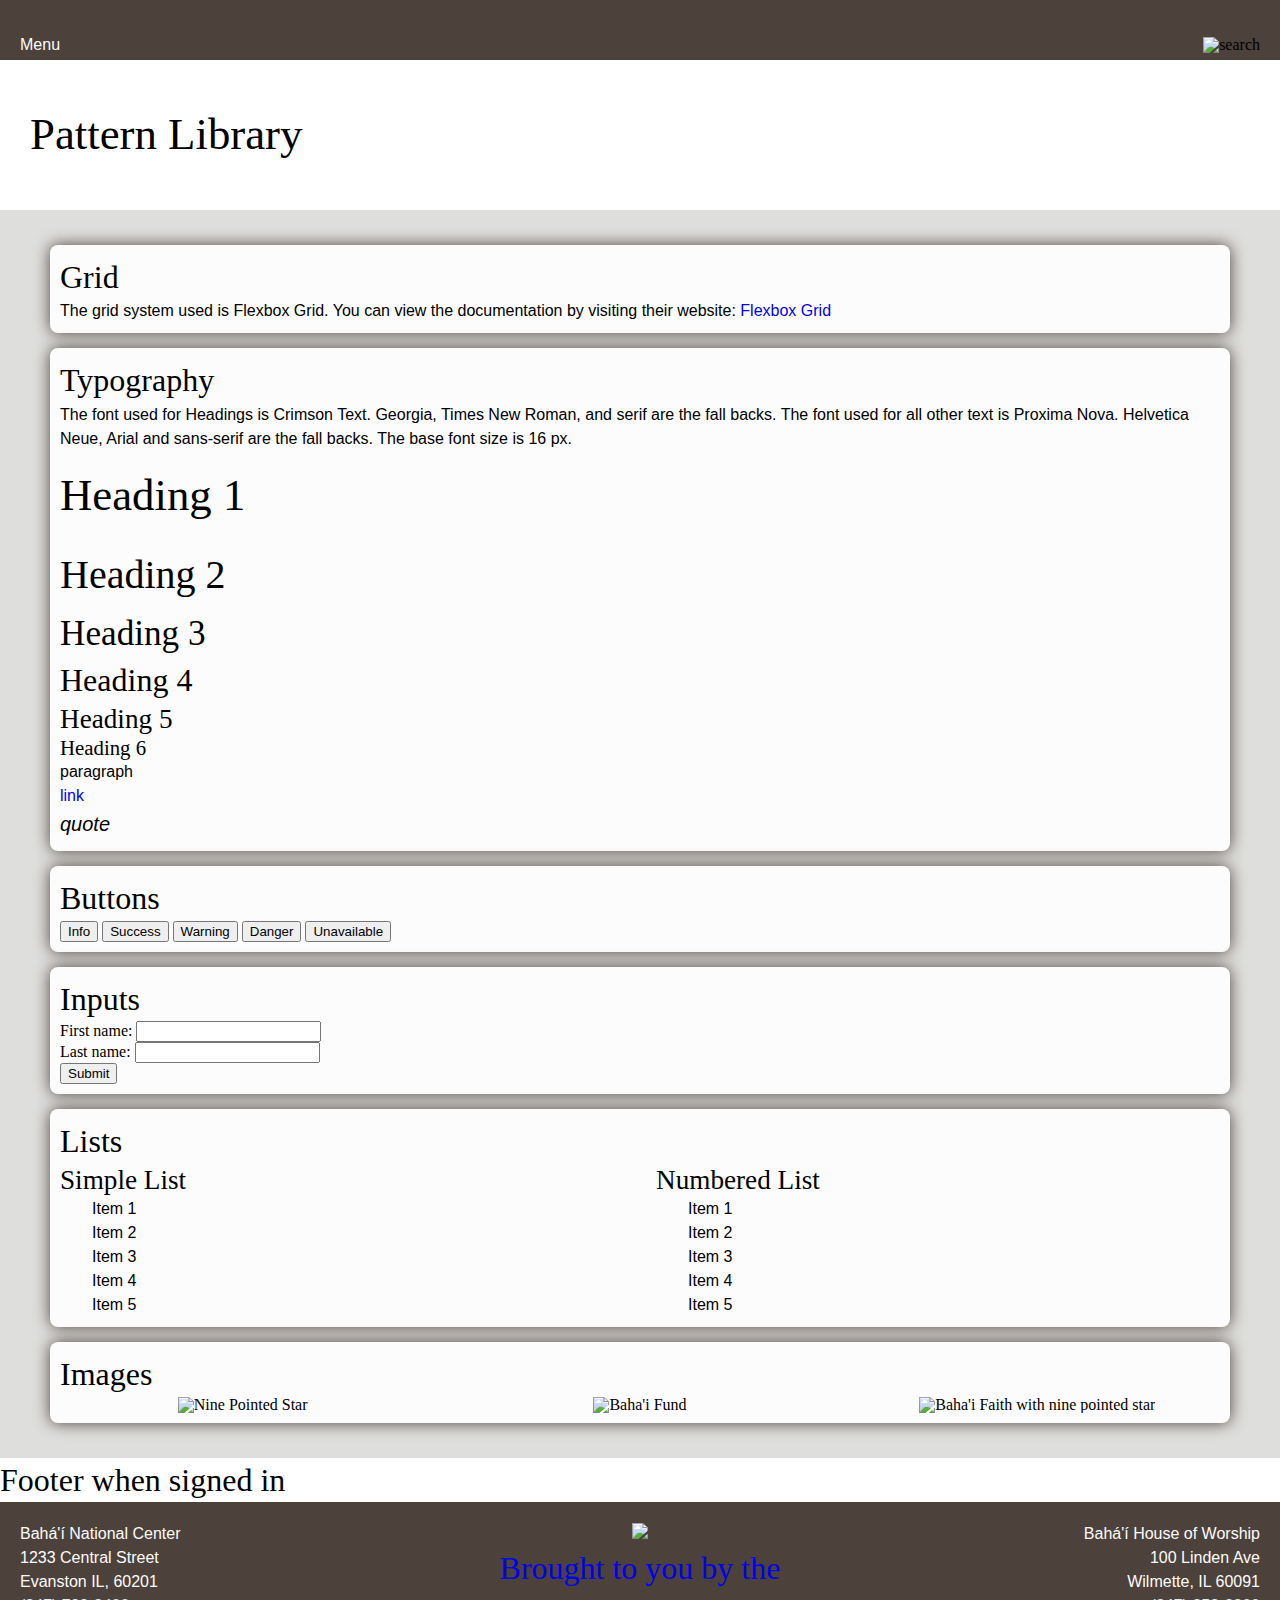
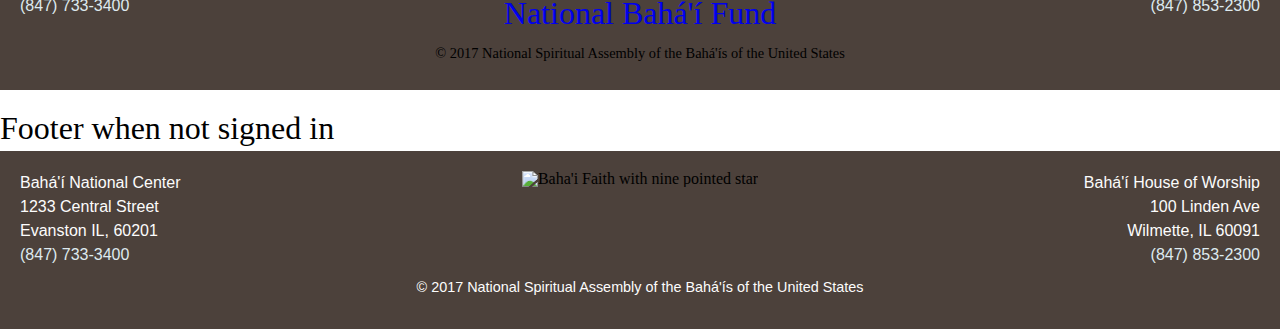
==== index.html @ 79558b29 "navbar image heights" ====
<!doctype html>

<!--[if lt IE 7 ]> <html class="ie ie6 ie-lt10 ie-lt9 ie-lt8 ie-lt7 no-js" lang="en"> <![endif]-->
<!--[if IE 7 ]>	   <html class="ie ie7 ie-lt10 ie-lt9 ie-lt8 no-js" lang="en"> <![endif]-->
<!--[if IE 8 ]>	   <html class="ie ie8 ie-lt10 ie-lt9 no-js" lang="en"> <![endif]-->
<!--[if IE 9 ]>	   <html class="ie ie9 ie-lt10 no-js" lang="en"> <![endif]-->
<!--[if gt IE 9]><!-->
<html class="no-js" lang="en">
<!--<![endif]-->
<!-- the "no-js" class is for Modernizr. -->

<head>

    <meta charset="utf-8">
    <meta http-equiv="X-UA-Compatible" content="IE=edge,chrome=1">
    <meta name "description" content="a library of reusable elements for bahai.us">
    <meta name="viewport" content="width=device-width, initial-scale=1">

    <title>Pattern Library</title>

    <link rel="stylesheet" href="stylesheets/flexboxgrid.css" />
    <link rel="stylesheet" href="stylesheets/main.css" />

    <script src="js/libs/prefixfree.min.js"></script>
    <script src="js/libs/modernizr-2.7.1.dev.js"></script>

</head>

<body>

    <nav class="row navbar middle-xs">
        <div class="col-xs start-xs">
            <span>
                <img class="sm-hide" src="img/menu.png" alt="menu" height=1em>
                <p class="pcontrast">Menu</p>
            </span>
        </div>
        <div class="col-xs center-xs">
            <a href="#"><span class="starlogo"></span></a>
        </div>
        <div class="col-xs end-xs">
            <span>
                <img src="img/search.png" alt="search" height=1em>
                <input class="sm-hide" type="text" name="query" placeholder="Search" />
            </span>
            <span class="register sm-hide"><a class="acontrast" href="#">Login</a> | <a class="acontrast" href="#">Register</a></span>
        </div>
    </nav>

    <header id="top">
        <h1>Pattern Library</h1>
    </header>

    <main>
        <section id="grid">
            <h4>Grid</h4>
            <div class="row">
                <div class="col-sm">
                    <p>The grid system used is Flexbox Grid. You can view the documentation by visiting their website: <a href="http://flexboxgrid.com">Flexbox Grid</a></p>
                </div>
            </div>
        </section>
        <section id="typography">
            <h4>Typography</h4>
            <div class="row">
                <div class="col-sm">
                    <p>The font used for Headings is Crimson Text. Georgia, Times New Roman, and serif are the fall backs. The font used for all other text is Proxima Nova. Helvetica Neue, Arial and sans-serif are the fall backs. The base font size is 16
                        px.
                    </p>
                    <h1>Heading 1</h1>
                    <h2>Heading 2</h2>
                    <h3>Heading 3</h3>
                    <h4>Heading 4</h4>
                    <h5>Heading 5</h5>
                    <h6>Heading 6</h6>

                    <p>paragraph</p>
                    <a href="#">link</a>
                    <p class="quote">quote</p>
                </div>
            </div>
        </section>
        <section id="buttons">
            <h4>Buttons</h4>
            <div class="row">
                <div class="col-sm">
                    <p></p>
                    <button class="ui button info">Info</button>
                    <button class="ui button success">Success</button>
                    <button class="ui button warning">Warning</button>
                    <button class="ui button danger">Danger</button>
                    <button class="ui button unavailable">Unavailable</button>
                </div>
            </div>
        </section>
        <section id="inputs">
            <h4>Inputs</h4>
            <div class="row">
                <div class="col-sm">
                    <p></p>
                    <form>
                        First name: <input class="ui input" type="text" name="fname"><br> Last name: <input class="ui input" type="text" name="lname"><br>
                        <input class="ui intput" type="submit" value="Submit">
                    </form>
                </div>
            </div>
        </section>
        <section id="lists">
            <h4>Lists</h4>
            <div class="row">
                <div class="col-xs">
                    <h5>Simple List</h5>
                    <div>
                        <ul>
                            <li>Item 1</li>
                            <li>Item 2</li>
                            <li>Item 3</li>
                            <li>Item 4</li>
                            <li>Item 5</li>
                        </ul>
                    </div>
                </div>
                <div class="col-xs">
                    <h5>Numbered List</h5>
                    <div>
                        <ol>
                            <li>Item 1</li>
                            <li>Item 2</li>
                            <li>Item 3</li>
                            <li>Item 4</li>
                            <li>Item 5</li>
                        </ol>
                    </div>
                </div>
            </div>
        </section>
        <section id="images">
            <h4>Images</h4>
            <div class="row around-xs">
                <div class="col-xs center-xs">
                    <img src="img/9pointedstar.png" alt="Nine Pointed Star">
                </div>
                <div class="col-xs center-xs">
                    <img src="img/OCSHeartSign.png" alt="Baha'i Fund">
                </div>
                <div class="col-xs center-xs">
                    <img src="img/brand-full.png" alt="Baha'i Faith with nine pointed star">
                </div>
            </div>
        </section>
    </main>

    <h4>Footer when signed in</h4>
    <footer>
        <div class="row">
            <address class="col-xs start-xs">
                <p class="pcontrast">Bahá'í National Center<br/> 1233 Central Street<br/> Evanston IL, 60201<br/></p>
                <a class="acontrast" href="tel:18477333400">(847) 733-3400</a>
            </address>
            <div class="col-xs center-xs footer-center">
                <a href="http://www.bahai.us/fund">
                    <img src="img/OCSHeartSign.png">
                    <h4>Brought to you by the<br>National Bahá'í Fund</h4>
                </a>
            </div>
            <address class="col-xs end-xs">
                <p class="pcontrast">Bahá'í House of Worship<br/> 100 Linden Ave<br/> Wilmette, IL 60091<br/></p>
                <a class="acontrast" href="tel:18478532300">(847) 853-2300</a>
            </address>
        </div>
        <div class="row center-xs middle-xs copyright">
            &copy; 2017 National Spiritual Assembly of the Bahá'ís of the United States
        </div>
    </footer>
    <br/>
    <h4>Footer when not signed in</h4>
    <footer>
        <div class="row">
            <address class="col-xs start-xs">
                <p class="pcontrast">Bahá'í National Center<br/> 1233 Central Street<br/> Evanston IL, 60201<br/></p>
                <a class="acontrast" href="tel:18477333400">(847) 733-3400</a>
            </address>
            <div class="col-xs center-xs footer-center">
                <img src="img/brand-full.png" alt="Baha'i Faith with nine pointed star">
            </div>
            <address class="col-xs end-xs">
                <p class="pcontrast">Bahá'í House of Worship<br/> 100 Linden Ave<br/> Wilmette, IL 60091<br/></p>
                <a class="acontrast" href="tel:18478532300">(847) 853-2300</a>
            </address>
        </div>
        <div class="row center-xs middle-xs">
            <p class="copyright pcontrast">&copy; 2017 National Spiritual Assembly of the Bahá'ís of the United States</p>
        </div>
    </footer>

    <script src="//ajax.googleapis.com/ajax/libs/jquery/1.11.0/jquery.min.js"></script>
    <script>
        window.jQuery || document.write("<script src='js/libs/jquery-1.11.0.min.js'>\x3C/script>")
    </script>

    <script src="js/functions.js"></script>

</body>

</html>
---- stylesheets/flexboxgrid.css ----
.container-fluid {
    margin-right: auto;
    margin-left: auto;
    padding-right: 2rem;
    padding-left: 2rem;
}

.row {
    box-sizing: border-box;
    display: -webkit-flex;
    display: -ms-flexbox;
    display: flex;
    -webkit-flex: 0 1 auto;
    -ms-flex: 0 1 auto;
    flex: 0 1 auto;
    -webkit-flex-direction: row;
    -ms-flex-direction: row;
    flex-direction: row;
    -webkit-flex-wrap: wrap;
    -ms-flex-wrap: wrap;
    flex-wrap: wrap;
}

.row.reverse {
    -webkit-flex-direction: row-reverse;
    -ms-flex-direction: row-reverse;
    flex-direction: row-reverse;
}

.col.reverse {
    -webkit-flex-direction: column-reverse;
    -ms-flex-direction: column-reverse;
    flex-direction: column-reverse;
}

.col-xs,
.col-xs-1,
.col-xs-2,
.col-xs-3,
.col-xs-4,
.col-xs-5,
.col-xs-6,
.col-xs-7,
.col-xs-8,
.col-xs-9,
.col-xs-10,
.col-xs-11,
.col-xs-12 {
    box-sizing: border-box;
    -webkit-flex: 0 0 auto;
    -ms-flex: 0 0 auto;
    flex: 0 0 auto;
    padding-right: 1rem;
    padding-left: 1rem;
}

.col-xs {
    -webkit-flex-grow: 1;
    -ms-flex-positive: 1;
    flex-grow: 1;
    -ms-flex-preferred-size: 0;
    -webkit-flex-basis: 0;
    flex-basis: 0;
    max-width: 100%;
}

.col-xs-1 {
    -ms-flex-preferred-size: 8.333%;
    -webkit-flex-basis: 8.333%;
    flex-basis: 8.333%;
    max-width: 8.333%;
}

.col-xs-2 {
    -ms-flex-preferred-size: 16.667%;
    -webkit-flex-basis: 16.667%;
    flex-basis: 16.667%;
    max-width: 16.667%;
}

.col-xs-3 {
    -ms-flex-preferred-size: 25%;
    -webkit-flex-basis: 25%;
    flex-basis: 25%;
    max-width: 25%;
}

.col-xs-4 {
    -ms-flex-preferred-size: 33.333%;
    -webkit-flex-basis: 33.333%;
    flex-basis: 33.333%;
    max-width: 33.333%;
}

.col-xs-5 {
    -ms-flex-preferred-size: 41.667%;
    -webkit-flex-basis: 41.667%;
    flex-basis: 41.667%;
    max-width: 41.667%;
}

.col-xs-6 {
    -ms-flex-preferred-size: 50%;
    -webkit-flex-basis: 50%;
    flex-basis: 50%;
    max-width: 50%;
}

.col-xs-7 {
    -ms-flex-preferred-size: 58.333%;
    -webkit-flex-basis: 58.333%;
    flex-basis: 58.333%;
    max-width: 58.333%;
}

.col-xs-8 {
    -ms-flex-preferred-size: 66.667%;
    -webkit-flex-basis: 66.667%;
    flex-basis: 66.667%;
    max-width: 66.667%;
}

.col-xs-9 {
    -ms-flex-preferred-size: 75%;
    -webkit-flex-basis: 75%;
    flex-basis: 75%;
    max-width: 75%;
}

.col-xs-10 {
    -ms-flex-preferred-size: 83.333%;
    -webkit-flex-basis: 83.333%;
    flex-basis: 83.333%;
    max-width: 83.333%;
}

.col-xs-11 {
    -ms-flex-preferred-size: 91.667%;
    -webkit-flex-basis: 91.667%;
    flex-basis: 91.667%;
    max-width: 91.667%;
}

.col-xs-12 {
    -ms-flex-preferred-size: 100%;
    -webkit-flex-basis: 100%;
    flex-basis: 100%;
    max-width: 100%;
}

.col-xs-offset-1 {
    margin-left: 8.333%;
}

.col-xs-offset-2 {
    margin-left: 16.667%;
}

.col-xs-offset-3 {
    margin-left: 25%;
}

.col-xs-offset-4 {
    margin-left: 33.333%;
}

.col-xs-offset-5 {
    margin-left: 41.667%;
}

.col-xs-offset-6 {
    margin-left: 50%;
}

.col-xs-offset-7 {
    margin-left: 58.333%;
}

.col-xs-offset-8 {
    margin-left: 66.667%;
}

.col-xs-offset-9 {
    margin-left: 75%;
}

.col-xs-offset-10 {
    margin-left: 83.333%;
}

.col-xs-offset-11 {
    margin-left: 91.667%;
}

.start-xs {
    -webkit-justify-content: flex-start;
    -ms-flex-pack: start;
    justify-content: flex-start;
    text-align: start;
}

.center-xs {
    -webkit-justify-content: center;
    -ms-flex-pack: center;
    justify-content: center;
    text-align: center;
}

.end-xs {
    -webkit-justify-content: flex-end;
    -ms-flex-pack: end;
    justify-content: flex-end;
    text-align: end;
}

.top-xs {
    -webkit-align-items: flex-start;
    -ms-flex-align: start;
    align-items: flex-start;
}

.middle-xs {
    -webkit-align-items: center;
    -ms-flex-align: center;
    align-items: center;
}

.bottom-xs {
    -webkit-align-items: flex-end;
    -ms-flex-align: end;
    align-items: flex-end;
}

.around-xs {
    -webkit-justify-content: space-around;
    -ms-flex-pack: distribute;
    justify-content: space-around;
}

.between-xs {
    -webkit-justify-content: space-between;
    -ms-flex-pack: justify;
    justify-content: space-between;
}

.first-xs {
    -webkit-order: -1;
    -ms-flex-order: -1;
    order: -1;
}

.last-xs {
    -webkit-order: 1;
    -ms-flex-order: 1;
    order: 1;
}

@media only screen and (min-width: 48em) {
    .row {
        margin-right: -1rem;
        margin-left: -1rem;
    }
    .container {
        width: 46rem;
    }
    .sm-hide {
        display: none
    }
    .col-sm,
    .col-sm-1,
    .col-sm-2,
    .col-sm-3,
    .col-sm-4,
    .col-sm-5,
    .col-sm-6,
    .col-sm-7,
    .col-sm-8,
    .col-sm-9,
    .col-sm-10,
    .col-sm-11,
    .col-sm-12 {
        box-sizing: border-box;
        -webkit-flex: 0 0 auto;
        -ms-flex: 0 0 auto;
        flex: 0 0 auto;
        padding-right: 1rem;
        padding-left: 1rem;
    }
    .col-sm {
        -webkit-flex-grow: 1;
        -ms-flex-positive: 1;
        flex-grow: 1;
        -ms-flex-preferred-size: 0;
        -webkit-flex-basis: 0;
        flex-basis: 0;
        max-width: 100%;
    }
    .col-sm-1 {
        -ms-flex-preferred-size: 8.333%;
        -webkit-flex-basis: 8.333%;
        flex-basis: 8.333%;
        max-width: 8.333%;
    }
    .col-sm-2 {
        -ms-flex-preferred-size: 16.667%;
        -webkit-flex-basis: 16.667%;
        flex-basis: 16.667%;
        max-width: 16.667%;
    }
    .col-sm-3 {
        -ms-flex-preferred-size: 25%;
        -webkit-flex-basis: 25%;
        flex-basis: 25%;
        max-width: 25%;
    }
    .col-sm-4 {
        -ms-flex-preferred-size: 33.333%;
        -webkit-flex-basis: 33.333%;
        flex-basis: 33.333%;
        max-width: 33.333%;
    }
    .col-sm-5 {
        -ms-flex-preferred-size: 41.667%;
        -webkit-flex-basis: 41.667%;
        flex-basis: 41.667%;
        max-width: 41.667%;
    }
    .col-sm-6 {
        -ms-flex-preferred-size: 50%;
        -webkit-flex-basis: 50%;
        flex-basis: 50%;
        max-width: 50%;
    }
    .col-sm-7 {
        -ms-flex-preferred-size: 58.333%;
        -webkit-flex-basis: 58.333%;
        flex-basis: 58.333%;
        max-width: 58.333%;
    }
    .col-sm-8 {
        -ms-flex-preferred-size: 66.667%;
        -webkit-flex-basis: 66.667%;
        flex-basis: 66.667%;
        max-width: 66.667%;
    }
    .col-sm-9 {
        -ms-flex-preferred-size: 75%;
        -webkit-flex-basis: 75%;
        flex-basis: 75%;
        max-width: 75%;
    }
    .col-sm-10 {
        -ms-flex-preferred-size: 83.333%;
        -webkit-flex-basis: 83.333%;
        flex-basis: 83.333%;
        max-width: 83.333%;
    }
    .col-sm-11 {
        -ms-flex-preferred-size: 91.667%;
        -webkit-flex-basis: 91.667%;
        flex-basis: 91.667%;
        max-width: 91.667%;
    }
    .col-sm-12 {
        -ms-flex-preferred-size: 100%;
        -webkit-flex-basis: 100%;
        flex-basis: 100%;
        max-width: 100%;
    }
    .col-sm-offset-1 {
        margin-left: 8.333%;
    }
    .col-sm-offset-2 {
        margin-left: 16.667%;
    }
    .col-sm-offset-3 {
        margin-left: 25%;
    }
    .col-sm-offset-4 {
        margin-left: 33.333%;
    }
    .col-sm-offset-5 {
        margin-left: 41.667%;
    }
    .col-sm-offset-6 {
        margin-left: 50%;
    }
    .col-sm-offset-7 {
        margin-left: 58.333%;
    }
    .col-sm-offset-8 {
        margin-left: 66.667%;
    }
    .col-sm-offset-9 {
        margin-left: 75%;
    }
    .col-sm-offset-10 {
        margin-left: 83.333%;
    }
    .col-sm-offset-11 {
        margin-left: 91.667%;
    }
    .start-sm {
        -webkit-justify-content: flex-start;
        -ms-flex-pack: start;
        justify-content: flex-start;
        text-align: start;
    }
    .center-sm {
        -webkit-justify-content: center;
        -ms-flex-pack: center;
        justify-content: center;
        text-align: center;
    }
    .end-sm {
        -webkit-justify-content: flex-end;
        -ms-flex-pack: end;
        justify-content: flex-end;
        text-align: end;
    }
    .top-sm {
        -webkit-align-items: flex-start;
        -ms-flex-align: start;
        align-items: flex-start;
    }
    .middle-sm {
        -webkit-align-items: center;
        -ms-flex-align: center;
        align-items: center;
    }
    .bottom-sm {
        -webkit-align-items: flex-end;
        -ms-flex-align: end;
        align-items: flex-end;
    }
    .around-sm {
        -webkit-justify-content: space-around;
        -ms-flex-pack: distribute;
        justify-content: space-around;
    }
    .between-sm {
        -webkit-justify-content: space-between;
        -ms-flex-pack: justify;
        justify-content: space-between;
    }
    .first-sm {
        -webkit-order: -1;
        -ms-flex-order: -1;
        order: -1;
    }
    .last-sm {
        -webkit-order: 1;
        -ms-flex-order: 1;
        order: 1;
    }
}

@media only screen and (min-width: 62em) {
    .row {
        margin-right: -1rem;
        margin-left: -1rem;
    }
    .container {
        width: 61rem;
    }
    .col-md,
    .col-md-1,
    .col-md-2,
    .col-md-3,
    .col-md-4,
    .col-md-5,
    .col-md-6,
    .col-md-7,
    .col-md-8,
    .col-md-9,
    .col-md-10,
    .col-md-11,
    .col-md-12 {
        box-sizing: border-box;
        -webkit-flex: 0 0 auto;
        -ms-flex: 0 0 auto;
        flex: 0 0 auto;
        padding-right: 1rem;
        padding-left: 1rem;
    }
    .col-md {
        -webkit-flex-grow: 1;
        -ms-flex-positive: 1;
        flex-grow: 1;
        -ms-flex-preferred-size: 0;
        -webkit-flex-basis: 0;
        flex-basis: 0;
        max-width: 100%;
    }
    .col-md-1 {
        -ms-flex-preferred-size: 8.333%;
        -webkit-flex-basis: 8.333%;
        flex-basis: 8.333%;
        max-width: 8.333%;
    }
    .col-md-2 {
        -ms-flex-preferred-size: 16.667%;
        -webkit-flex-basis: 16.667%;
        flex-basis: 16.667%;
        max-width: 16.667%;
    }
    .col-md-3 {
        -ms-flex-preferred-size: 25%;
        -webkit-flex-basis: 25%;
        flex-basis: 25%;
        max-width: 25%;
    }
    .col-md-4 {
        -ms-flex-preferred-size: 33.333%;
        -webkit-flex-basis: 33.333%;
        flex-basis: 33.333%;
        max-width: 33.333%;
    }
    .col-md-5 {
        -ms-flex-preferred-size: 41.667%;
        -webkit-flex-basis: 41.667%;
        flex-basis: 41.667%;
        max-width: 41.667%;
    }
    .col-md-6 {
        -ms-flex-preferred-size: 50%;
        -webkit-flex-basis: 50%;
        flex-basis: 50%;
        max-width: 50%;
    }
    .col-md-7 {
        -ms-flex-preferred-size: 58.333%;
        -webkit-flex-basis: 58.333%;
        flex-basis: 58.333%;
        max-width: 58.333%;
    }
    .col-md-8 {
        -ms-flex-preferred-size: 66.667%;
        -webkit-flex-basis: 66.667%;
        flex-basis: 66.667%;
        max-width: 66.667%;
    }
    .col-md-9 {
        -ms-flex-preferred-size: 75%;
        -webkit-flex-basis: 75%;
        flex-basis: 75%;
        max-width: 75%;
    }
    .col-md-10 {
        -ms-flex-preferred-size: 83.333%;
        -webkit-flex-basis: 83.333%;
        flex-basis: 83.333%;
        max-width: 83.333%;
    }
    .col-md-11 {
        -ms-flex-preferred-size: 91.667%;
        -webkit-flex-basis: 91.667%;
        flex-basis: 91.667%;
        max-width: 91.667%;
    }
    .col-md-12 {
        -ms-flex-preferred-size: 100%;
        -webkit-flex-basis: 100%;
        flex-basis: 100%;
        max-width: 100%;
    }
    .col-md-offset-1 {
        margin-left: 8.333%;
    }
    .col-md-offset-2 {
        margin-left: 16.667%;
    }
    .col-md-offset-3 {
        margin-left: 25%;
    }
    .col-md-offset-4 {
        margin-left: 33.333%;
    }
    .col-md-offset-5 {
        margin-left: 41.667%;
    }
    .col-md-offset-6 {
        margin-left: 50%;
    }
    .col-md-offset-7 {
        margin-left: 58.333%;
    }
    .col-md-offset-8 {
        margin-left: 66.667%;
    }
    .col-md-offset-9 {
        margin-left: 75%;
    }
    .col-md-offset-10 {
        margin-left: 83.333%;
    }
    .col-md-offset-11 {
        margin-left: 91.667%;
    }
    .start-md {
        -webkit-justify-content: flex-start;
        -ms-flex-pack: start;
        justify-content: flex-start;
        text-align: start;
    }
    .center-md {
        -webkit-justify-content: center;
        -ms-flex-pack: center;
        justify-content: center;
        text-align: center;
    }
    .end-md {
        -webkit-justify-content: flex-end;
        -ms-flex-pack: end;
        justify-content: flex-end;
        text-align: end;
    }
    .top-md {
        -webkit-align-items: flex-start;
        -ms-flex-align: start;
        align-items: flex-start;
    }
    .middle-md {
        -webkit-align-items: center;
        -ms-flex-align: center;
        align-items: center;
    }
    .bottom-md {
        -webkit-align-items: flex-end;
        -ms-flex-align: end;
        align-items: flex-end;
    }
    .around-md {
        -webkit-justify-content: space-around;
        -ms-flex-pack: distribute;
        justify-content: space-around;
    }
    .between-md {
        -webkit-justify-content: space-between;
        -ms-flex-pack: justify;
        justify-content: space-between;
    }
    .first-md {
        -webkit-order: -1;
        -ms-flex-order: -1;
        order: -1;
    }
    .last-md {
        -webkit-order: 1;
        -ms-flex-order: 1;
        order: 1;
    }
}

@media only screen and (min-width: 75em) {
    .row {
        margin-right: -1rem;
        margin-left: -1rem;
    }
    .container {
        width: 71rem;
    }
    .col-lg,
    .col-lg-1,
    .col-lg-2,
    .col-lg-3,
    .col-lg-4,
    .col-lg-5,
    .col-lg-6,
    .col-lg-7,
    .col-lg-8,
    .col-lg-9,
    .col-lg-10,
    .col-lg-11,
    .col-lg-12 {
        box-sizing: border-box;
        -webkit-flex: 0 0 auto;
        -ms-flex: 0 0 auto;
        flex: 0 0 auto;
        padding-right: 1rem;
        padding-left: 1rem;
    }
    .col-lg {
        -webkit-flex-grow: 1;
        -ms-flex-positive: 1;
        flex-grow: 1;
        -ms-flex-preferred-size: 0;
        -webkit-flex-basis: 0;
        flex-basis: 0;
        max-width: 100%;
    }
    .col-lg-1 {
        -ms-flex-preferred-size: 8.333%;
        -webkit-flex-basis: 8.333%;
        flex-basis: 8.333%;
        max-width: 8.333%;
    }
    .col-lg-2 {
        -ms-flex-preferred-size: 16.667%;
        -webkit-flex-basis: 16.667%;
        flex-basis: 16.667%;
        max-width: 16.667%;
    }
    .col-lg-3 {
        -ms-flex-preferred-size: 25%;
        -webkit-flex-basis: 25%;
        flex-basis: 25%;
        max-width: 25%;
    }
    .col-lg-4 {
        -ms-flex-preferred-size: 33.333%;
        -webkit-flex-basis: 33.333%;
        flex-basis: 33.333%;
        max-width: 33.333%;
    }
    .col-lg-5 {
        -ms-flex-preferred-size: 41.667%;
        -webkit-flex-basis: 41.667%;
        flex-basis: 41.667%;
        max-width: 41.667%;
    }
    .col-lg-6 {
        -ms-flex-preferred-size: 50%;
        -webkit-flex-basis: 50%;
        flex-basis: 50%;
        max-width: 50%;
    }
    .col-lg-7 {
        -ms-flex-preferred-size: 58.333%;
        -webkit-flex-basis: 58.333%;
        flex-basis: 58.333%;
        max-width: 58.333%;
    }
    .col-lg-8 {
        -ms-flex-preferred-size: 66.667%;
        -webkit-flex-basis: 66.667%;
        flex-basis: 66.667%;
        max-width: 66.667%;
    }
    .col-lg-9 {
        -ms-flex-preferred-size: 75%;
        -webkit-flex-basis: 75%;
        flex-basis: 75%;
        max-width: 75%;
    }
    .col-lg-10 {
        -ms-flex-preferred-size: 83.333%;
        -webkit-flex-basis: 83.333%;
        flex-basis: 83.333%;
        max-width: 83.333%;
    }
    .col-lg-11 {
        -ms-flex-preferred-size: 91.667%;
        -webkit-flex-basis: 91.667%;
        flex-basis: 91.667%;
        max-width: 91.667%;
    }
    .col-lg-12 {
        -ms-flex-preferred-size: 100%;
        -webkit-flex-basis: 100%;
        flex-basis: 100%;
        max-width: 100%;
    }
    .col-lg-offset-1 {
        margin-left: 8.333%;
    }
    .col-lg-offset-2 {
        margin-left: 16.667%;
    }
    .col-lg-offset-3 {
        margin-left: 25%;
    }
    .col-lg-offset-4 {
        margin-left: 33.333%;
    }
    .col-lg-offset-5 {
        margin-left: 41.667%;
    }
    .col-lg-offset-6 {
        margin-left: 50%;
    }
    .col-lg-offset-7 {
        margin-left: 58.333%;
    }
    .col-lg-offset-8 {
        margin-left: 66.667%;
    }
    .col-lg-offset-9 {
        margin-left: 75%;
    }
    .col-lg-offset-10 {
        margin-left: 83.333%;
    }
    .col-lg-offset-11 {
        margin-left: 91.667%;
    }
    .start-lg {
        -webkit-justify-content: flex-start;
        -ms-flex-pack: start;
        justify-content: flex-start;
        text-align: start;
    }
    .center-lg {
        -webkit-justify-content: center;
        -ms-flex-pack: center;
        justify-content: center;
        text-align: center;
    }
    .end-lg {
        -webkit-justify-content: flex-end;
        -ms-flex-pack: end;
        justify-content: flex-end;
        text-align: end;
    }
    .top-lg {
        -webkit-align-items: flex-start;
        -ms-flex-align: start;
        align-items: flex-start;
    }
    .middle-lg {
        -webkit-align-items: center;
        -ms-flex-align: center;
        align-items: center;
    }
    .bottom-lg {
        -webkit-align-items: flex-end;
        -ms-flex-align: end;
        align-items: flex-end;
    }
    .around-lg {
        -webkit-justify-content: space-around;
        -ms-flex-pack: distribute;
        justify-content: space-around;
    }
    .between-lg {
        -webkit-justify-content: space-between;
        -ms-flex-pack: justify;
        justify-content: space-between;
    }
    .first-lg {
        -webkit-order: -1;
        -ms-flex-order: -1;
        order: -1;
    }
    .last-lg {
        -webkit-order: 1;
        -ms-flex-order: 1;
        order: 1;
    }
}
---- stylesheets/main.css ----
@import url(button.css);
@import url(input.css);
/* line 5, ../../../../../usr/local/lib/ruby/gems/2.4.0/gems/compass-core-1.0.3/stylesheets/compass/reset/_utilities.scss */
html, body, div, span, applet, object, iframe,
h1, h2, h3, h4, h5, h6, p, blockquote, pre,
a, abbr, acronym, address, big, cite, code,
del, dfn, em, img, ins, kbd, q, s, samp,
small, strike, strong, sub, sup, tt, var,
b, u, i, center,
dl, dt, dd, ol, ul, li,
fieldset, form, label, legend,
table, caption, tbody, tfoot, thead, tr, th, td,
article, aside, canvas, details, embed,
figure, figcaption, footer, header, hgroup,
menu, nav, output, ruby, section, summary,
time, mark, audio, video {
  margin: 0;
  padding: 0;
  border: 0;
  font: inherit;
  font-size: 100%;
  vertical-align: baseline;
}

/* line 22, ../../../../../usr/local/lib/ruby/gems/2.4.0/gems/compass-core-1.0.3/stylesheets/compass/reset/_utilities.scss */
html {
  line-height: 1;
}

/* line 24, ../../../../../usr/local/lib/ruby/gems/2.4.0/gems/compass-core-1.0.3/stylesheets/compass/reset/_utilities.scss */
ol, ul {
  list-style: none;
}

/* line 26, ../../../../../usr/local/lib/ruby/gems/2.4.0/gems/compass-core-1.0.3/stylesheets/compass/reset/_utilities.scss */
table {
  border-collapse: collapse;
  border-spacing: 0;
}

/* line 28, ../../../../../usr/local/lib/ruby/gems/2.4.0/gems/compass-core-1.0.3/stylesheets/compass/reset/_utilities.scss */
caption, th, td {
  text-align: left;
  font-weight: normal;
  vertical-align: middle;
}

/* line 30, ../../../../../usr/local/lib/ruby/gems/2.4.0/gems/compass-core-1.0.3/stylesheets/compass/reset/_utilities.scss */
q, blockquote {
  quotes: none;
}
/* line 103, ../../../../../usr/local/lib/ruby/gems/2.4.0/gems/compass-core-1.0.3/stylesheets/compass/reset/_utilities.scss */
q:before, q:after, blockquote:before, blockquote:after {
  content: "";
  content: none;
}

/* line 32, ../../../../../usr/local/lib/ruby/gems/2.4.0/gems/compass-core-1.0.3/stylesheets/compass/reset/_utilities.scss */
a img {
  border: none;
}

/* line 116, ../../../../../usr/local/lib/ruby/gems/2.4.0/gems/compass-core-1.0.3/stylesheets/compass/reset/_utilities.scss */
article, aside, details, figcaption, figure, footer, header, hgroup, main, menu, nav, section, summary {
  display: block;
}

/* line 23, ../sass/_typography.sass */
h1 {
  font-family: "Crimson Text", Georgia, "Times New Roman", serif;
  font-color: #5E5E5E;
  font-size: 2.8em;
  line-height: 2em;
}

/* line 25, ../sass/_typography.sass */
h2 {
  font-family: "Crimson Text", Georgia, "Times New Roman", serif;
  font-color: #5E5E5E;
  font-size: 2.5em;
  line-height: 1.7em;
}

/* line 27, ../sass/_typography.sass */
h3 {
  font-family: "Crimson Text", Georgia, "Times New Roman", serif;
  font-color: #5E5E5E;
  font-size: 2.2em;
  line-height: 1.4em;
}

/* line 29, ../sass/_typography.sass */
h4 {
  font-family: "Crimson Text", Georgia, "Times New Roman", serif;
  font-color: #5E5E5E;
  font-size: 2em;
  line-height: 1.4em;
}

/* line 31, ../sass/_typography.sass */
h5 {
  font-family: "Crimson Text", Georgia, "Times New Roman", serif;
  font-color: #5E5E5E;
  font-size: 1.7em;
  line-height: 1.2em;
}

/* line 33, ../sass/_typography.sass */
h6 {
  font-family: "Crimson Text", Georgia, "Times New Roman", serif;
  font-color: #5E5E5E;
  font-size: 1.3em;
  line-height: 1.2em;
}

/* line 36, ../sass/_typography.sass */
p {
  font-family: "Proxima Nova", "Helvetica Neue", Arial, sans-serif;
  font-color: #202020;
  font-size: 1em;
  line-height: 1.5em;
}

/* line 39, ../sass/_typography.sass */
.quote {
  font-family: "Proxima Nova", "Helvetica Neue", Arial, sans-serif;
  font-color: #202020;
  font-size: 1.25em;
  line-height: 1.62em;
  font-style: italic;
}

/* line 43, ../sass/_typography.sass */
a {
  font-family: "Proxima Nova", "Helvetica Neue", Arial, sans-serif;
  font-color: #202020;
  font-size: 1em;
  line-height: 1.5em;
  font-color: #1C668C;
  text-decoration: none;
}

/* line 48, ../sass/_typography.sass */
ul, ol {
  font-family: "Proxima Nova", "Helvetica Neue", Arial, sans-serif;
  font-color: #202020;
  font-size: 1em;
  line-height: 1.5em;
  margin: 0 0 0 2em;
  padding: 0;
  text-align: left;
}

/* line 54, ../sass/_typography.sass */
.pcontrast {
  font-family: "Proxima Nova", "Helvetica Neue", Arial, sans-serif;
  color: #FCFCFC;
  font-size: 1em;
  line-height: 1.5em;
}

/* line 60, ../sass/_typography.sass */
.acontrast {
  font-family: "Proxima Nova", "Helvetica Neue", Arial, sans-serif;
  color: #DEEAEF;
  font-size: 1em;
  line-height: 1.5em;
}

/* line 11, ../sass/main.sass */
.navbar {
  background-color: #4C413B;
  padding: 20px;
  max-height: 60px;
}

/* line 16, ../sass/main.sass */
header {
  padding: 30px;
}

/* line 19, ../sass/main.sass */
main {
  background-color: #DEDEDC;
  padding: 20px;
}

/* line 23, ../sass/main.sass */
section {
  background-color: #FCFCFC;
  margin: 15px 10px;
  padding: 10px;
  box-shadow: 0 0 1em #4C413B;
  border-radius: 0.5em;
}

@media only screen and (min-width: 48em) {
  /* line 31, ../sass/main.sass */
  section {
    margin: 15px 20px;
  }
}
@media only screen and (min-width: 62em) {
  /* line 35, ../sass/main.sass */
  section {
    margin: 15px 20px;
  }
}
@media only screen and (min-width: 75em) {
  /* line 39, ../sass/main.sass */
  section {
    margin: 15px 30px;
  }
}
/* line 42, ../sass/main.sass */
footer {
  background-color: #4C413B;
  padding: 20px;
}

/* line 58, ../sass/main.sass */
.starlogo {
  height: 50px;
  background-image: url("/pattern-library/img/BahaiFaithwithStar.png");
  background-repeat: no-repeat;
  background-position: center;
  background-size: 200px 40px;
  position: relative;
  display: flex;
  min-width: 100%;
  min-height: 100%;
  overflow: hidden;
}

/* line 61, ../sass/main.sass */
.copyright {
  font-size: 0.9em;
  padding: 10px;
}
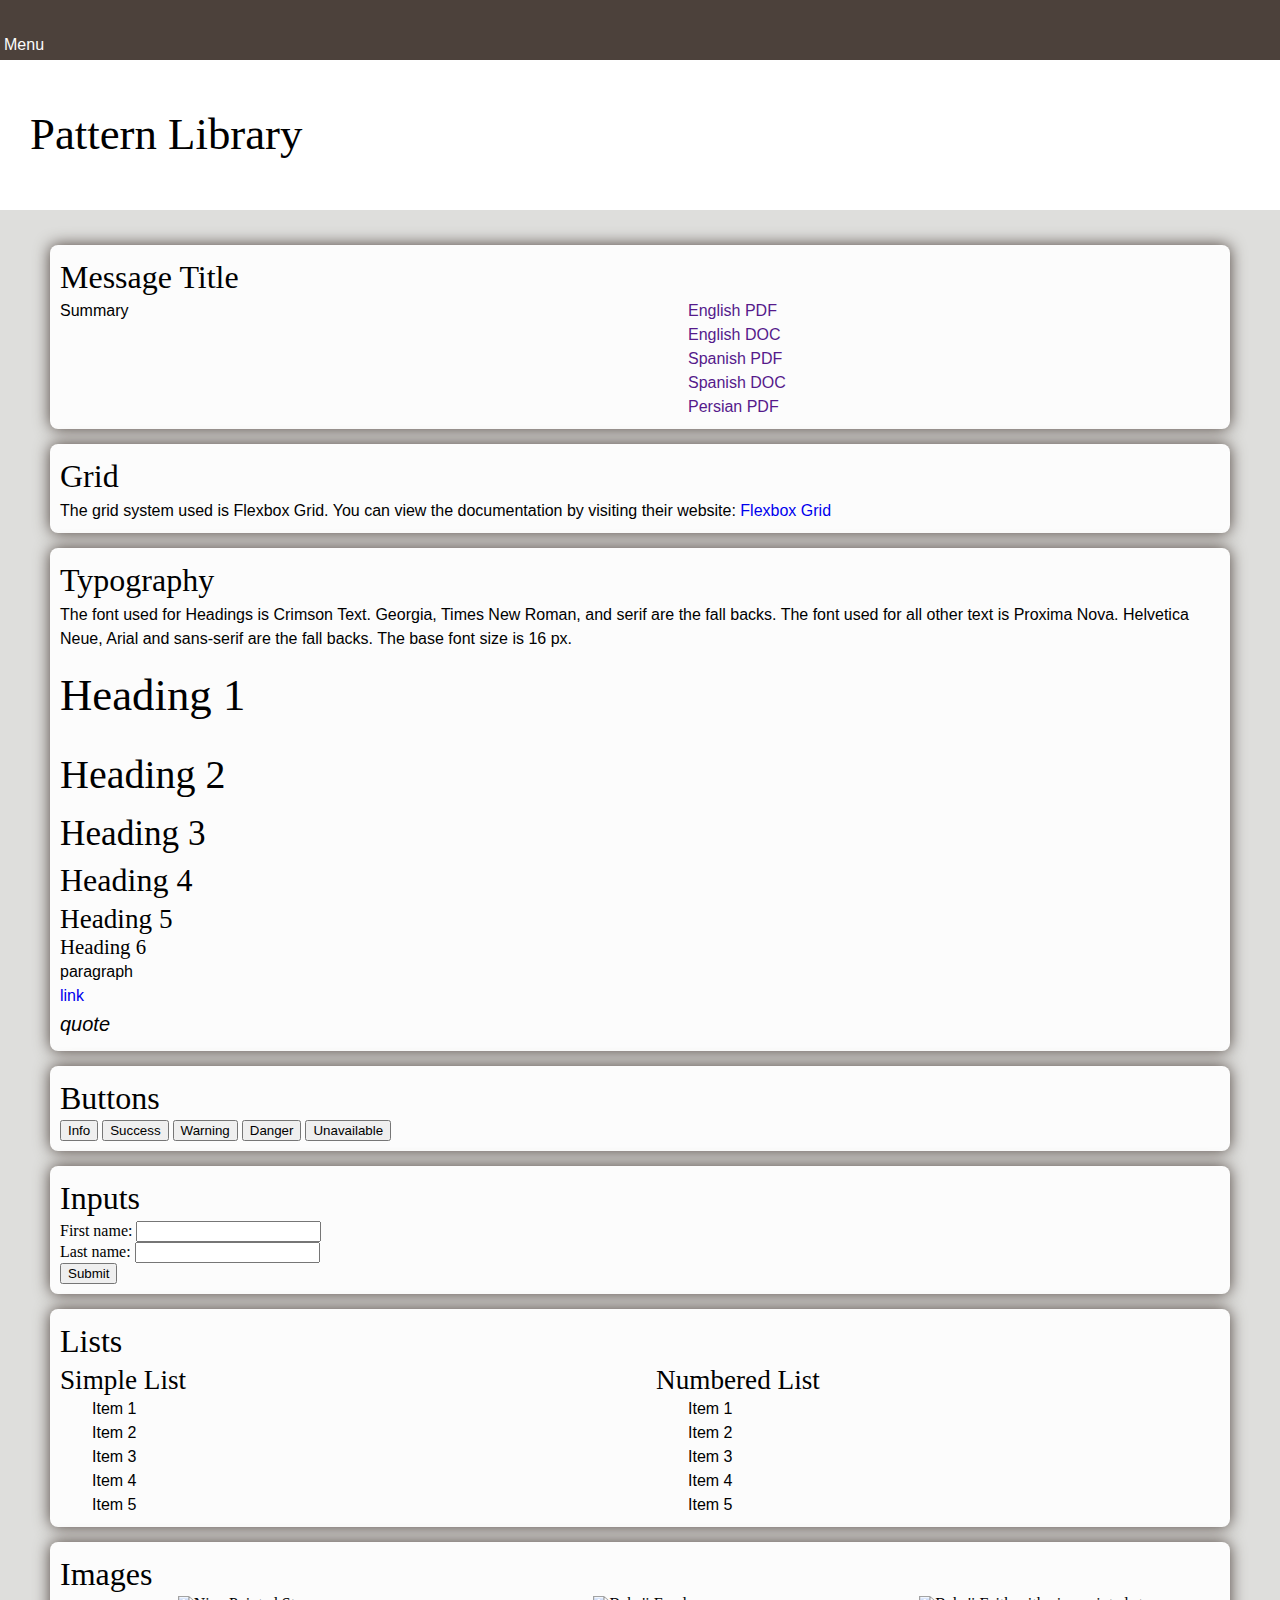
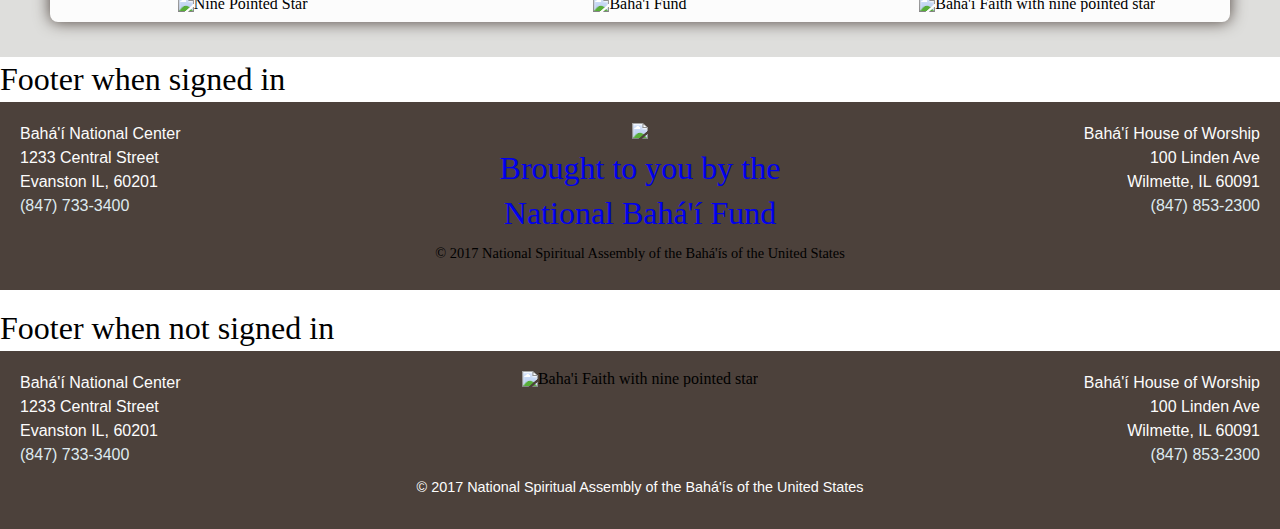
==== commit 2840112a: "adding message section" ====
--- a/index.html
+++ b/index.html
@@ -30,8 +30,8 @@
 
     <nav class="row navbar middle-xs">
         <div class="col-xs start-xs">
-            <span>
-                <img class="sm-hide" src="img/menu.png" alt="menu" height=1em>
+            <span class="row middle-xs">
+                <img class="icon sm-hide" src="img/menu.png" alt="menu" height=18px>
                 <p class="pcontrast">Menu</p>
             </span>
         </div>
@@ -39,11 +39,11 @@
             <a href="#"><span class="starlogo"></span></a>
         </div>
         <div class="col-xs end-xs">
-            <span>
-                <img src="img/search.png" alt="search" height=1em>
-                <input class="sm-hide" type="text" name="query" placeholder="Search" />
+            <span class="row middle-xs sm-hide">
+                <img class="icon" src="img/search.png" alt="search" height=18px>
+                <input type="text" name="query" placeholder="Search" />
+                <span class="register"><a class="acontrast" href="#">Login</a> | <a class="acontrast" href="#">Register</a></span>
             </span>
-            <span class="register sm-hide"><a class="acontrast" href="#">Login</a> | <a class="acontrast" href="#">Register</a></span>
         </div>
     </nav>
 
@@ -52,6 +52,22 @@
     </header>
 
     <main>
+        <section id="">
+            <h4>Message Title</h4>
+            <div class="row">
+                <div class="col-sm">
+                    <p>Summary</p>
+                </div>
+                <div class="col-sm">
+                    <ul>
+                        <li><a href="">English PDF</a></li>
+                        <li><a href="">English DOC</a></li>
+                        <li><a href="">Spanish PDF</a></li>
+                        <li><a href="">Spanish DOC</a></li>
+                        <li><a href="">Persian PDF</a></li>
+                    </ul>
+                </div>
+        </section>
         <section id="grid">
             <h4>Grid</h4>
             <div class="row">
--- a/stylesheets/main.css
+++ b/stylesheets/main.css
@@ -167,25 +167,18 @@
   line-height: 1.5em;
 }
 
-/* line 11, ../sass/main.sass */
-.navbar {
-  background-color: #4C413B;
-  padding: 20px;
-  max-height: 60px;
-}
-
-/* line 16, ../sass/main.sass */
+/* line 23, ../sass/main.sass */
 header {
   padding: 30px;
 }
 
-/* line 19, ../sass/main.sass */
+/* line 26, ../sass/main.sass */
 main {
   background-color: #DEDEDC;
   padding: 20px;
 }
 
-/* line 23, ../sass/main.sass */
+/* line 30, ../sass/main.sass */
 section {
   background-color: #FCFCFC;
   margin: 15px 10px;
@@ -194,37 +187,26 @@
   border-radius: 0.5em;
 }
 
-@media only screen and (min-width: 48em) {
-  /* line 31, ../sass/main.sass */
-  section {
-    margin: 15px 20px;
-  }
-}
-@media only screen and (min-width: 62em) {
-  /* line 35, ../sass/main.sass */
-  section {
-    margin: 15px 20px;
-  }
-}
-@media only screen and (min-width: 75em) {
-  /* line 39, ../sass/main.sass */
-  section {
-    margin: 15px 30px;
-  }
-}
-/* line 42, ../sass/main.sass */
+/* line 37, ../sass/main.sass */
 footer {
   background-color: #4C413B;
   padding: 20px;
 }
 
-/* line 58, ../sass/main.sass */
+/* line 41, ../sass/main.sass */
+.navbar {
+  background-color: #4C413B;
+  padding: 20px;
+  max-height: 60px;
+}
+
+/* line 46, ../sass/main.sass */
 .starlogo {
   height: 50px;
-  background-image: url("/pattern-library/img/BahaiFaithwithStar.png");
+  background-image: url("/pattern-library/img/9pointedstar.png");
   background-repeat: no-repeat;
   background-position: center;
-  background-size: 200px 40px;
+  background-size: 50px 50px;
   position: relative;
   display: flex;
   min-width: 100%;
@@ -232,8 +214,91 @@
   overflow: hidden;
 }
 
-/* line 61, ../sass/main.sass */
+/* line 49, ../sass/main.sass */
+.icon {
+  padding: 5px;
+}
+
+/* line 52, ../sass/main.sass */
+.register {
+  padding: 3px 0px 0px 10px;
+}
+
+/* line 55, ../sass/main.sass */
 .copyright {
   font-size: 0.9em;
   padding: 10px;
 }
+
+@media only screen and (min-width: 48em) {
+  /* line 60, ../sass/main.sass */
+  section {
+    margin: 15px 20px;
+  }
+
+  /* line 62, ../sass/main.sass */
+  .starlogo {
+    height: 50px;
+    background-image: url("/pattern-library/img/BahaiFaithwithStar.png");
+    background-repeat: no-repeat;
+    background-position: center;
+    background-size: 200px 40px;
+    position: relative;
+    display: flex;
+    min-width: 100%;
+    min-height: 100%;
+    overflow: hidden;
+  }
+}
+@media only screen and (min-width: 62em) {
+  /* line 66, ../sass/main.sass */
+  section {
+    margin: 15px 20px;
+  }
+
+  /* line 68, ../sass/main.sass */
+  .starlogo {
+    height: 50px;
+    background-image: url("/pattern-library/img/BahaiFaithwithStar.png");
+    background-repeat: no-repeat;
+    background-position: center;
+    background-size: 200px 40px;
+    position: relative;
+    display: flex;
+    min-width: 100%;
+    min-height: 100%;
+    overflow: hidden;
+  }
+}
+@media only screen and (min-width: 75em) {
+  /* line 72, ../sass/main.sass */
+  section {
+    margin: 15px 30px;
+  }
+
+  /* line 74, ../sass/main.sass */
+  .starlogo {
+    height: 50px;
+    background-image: url("/pattern-library/img/BahaiFaithwithStar.png");
+    background-repeat: no-repeat;
+    background-position: center;
+    background-size: 200px 40px;
+    position: relative;
+    display: flex;
+    min-width: 100%;
+    min-height: 100%;
+    overflow: hidden;
+  }
+}
+@media only screen and (max-width: 48em) {
+  /* line 78, ../sass/main.sass */
+  .xs-hide {
+    display: none;
+  }
+}
+@media only screen and (max-width: 62em) {
+  /* line 82, ../sass/main.sass */
+  .sm-hide {
+    display: none;
+  }
+}
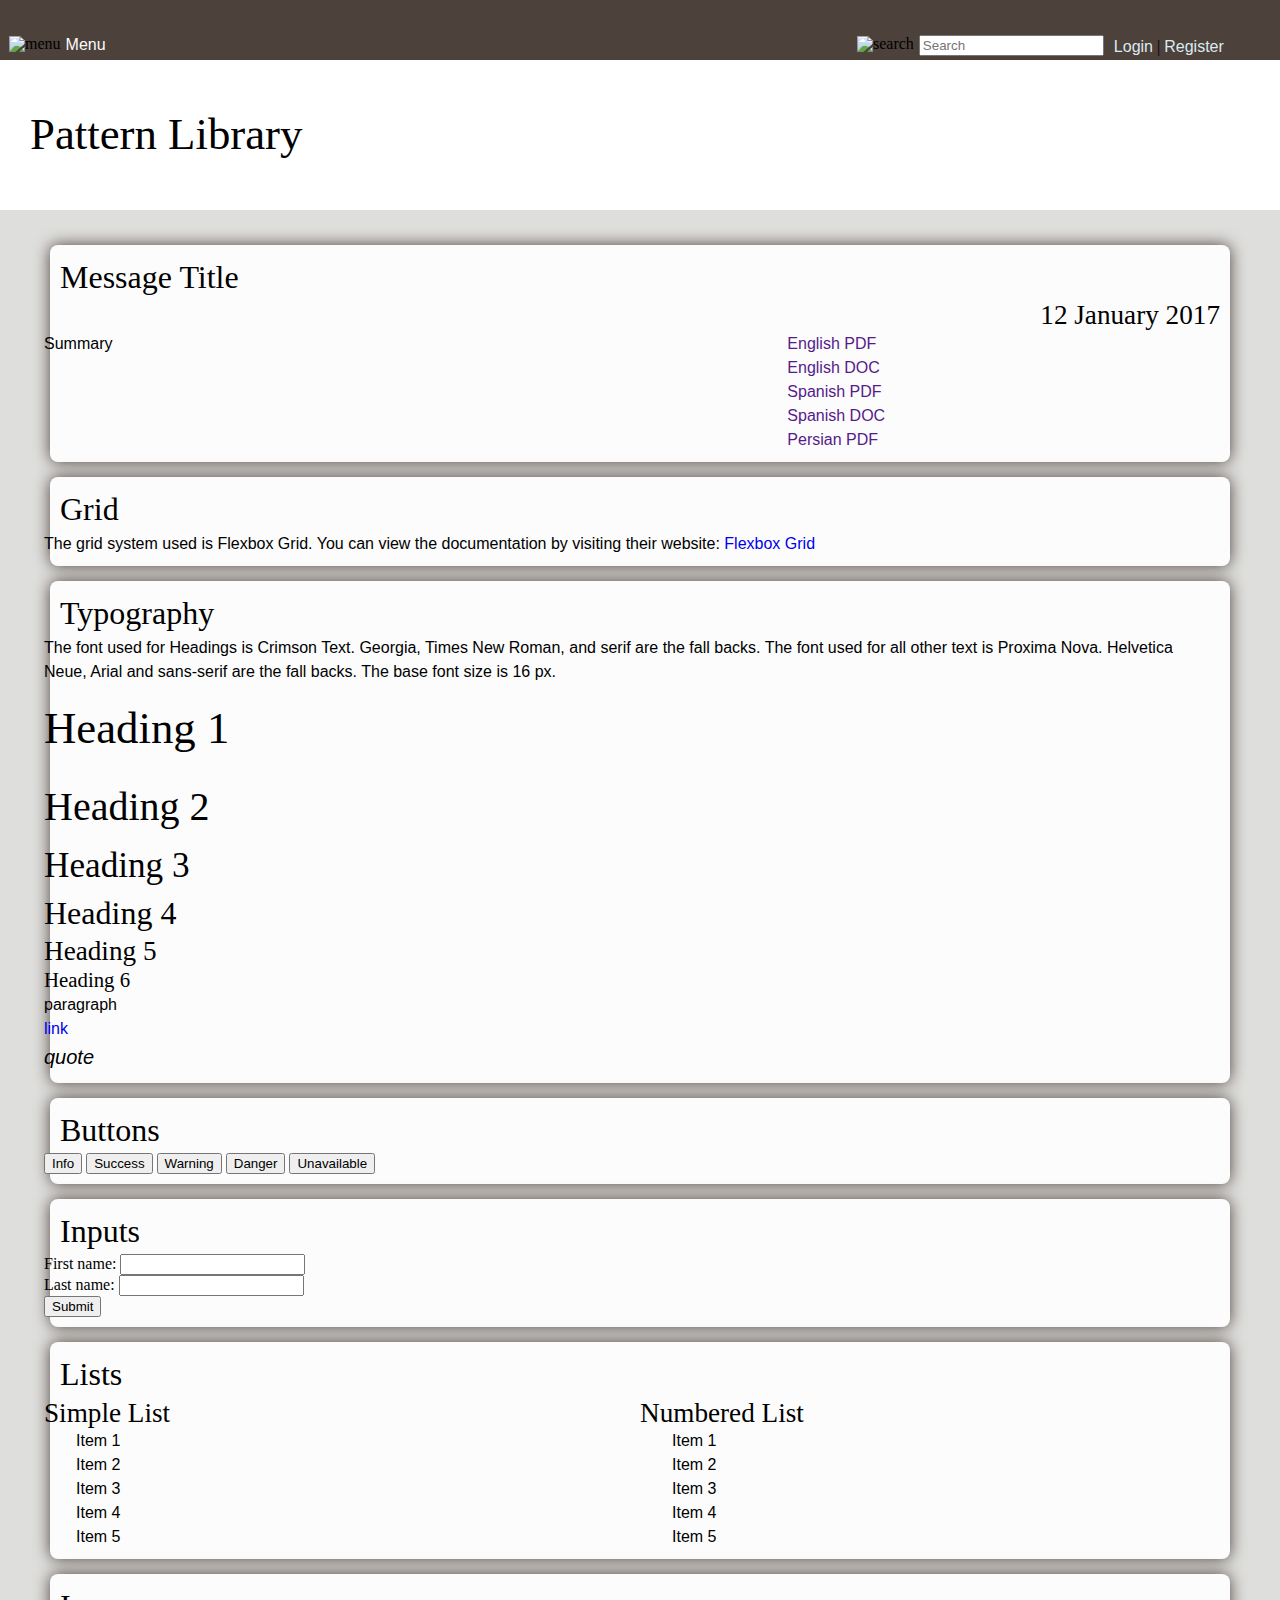
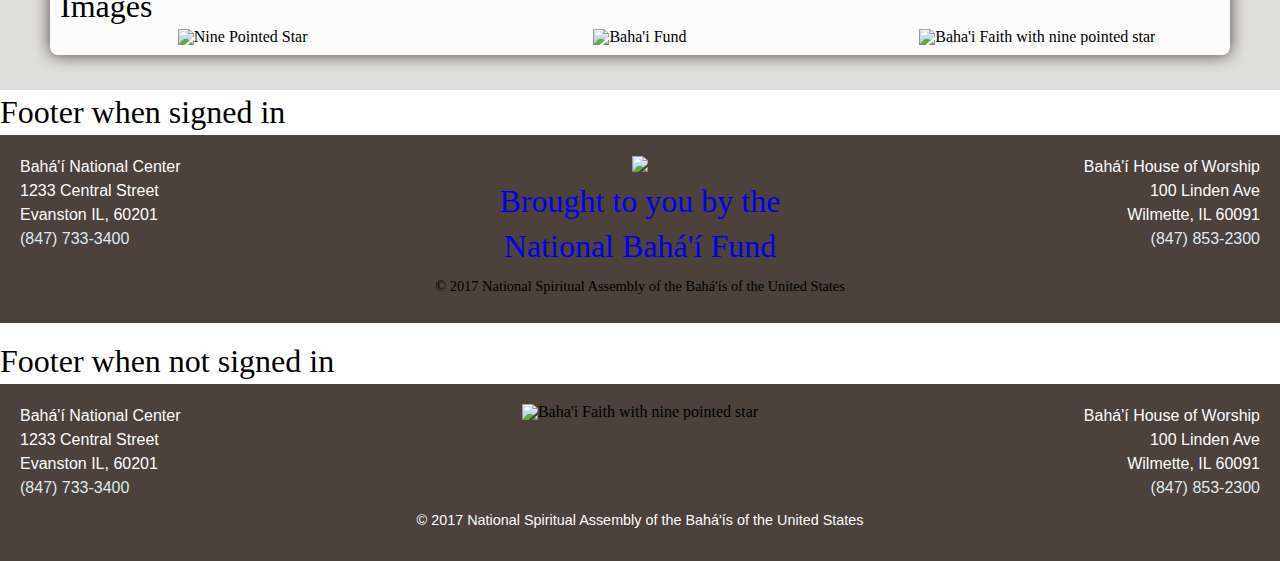
==== commit 36094f0d: "making mobile and desktop friendly" ====
--- a/index.html
+++ b/index.html
@@ -53,13 +53,18 @@
 
     <main>
         <section id="">
-            <h4>Message Title</h4>
-            <div class="row">
-                <div class="col-sm">
-                    <p>Summary</p>
-                </div>
-                <div class="col-sm">
-                    <ul>
+            <div class="row">
+                <div class="col-xs">
+                    <h4 class="start-xs">Message Title</h4>
+                    <h5 class="end-xs">12 January 2017</h5>
+                </div>
+            </div>
+            <div class="row">
+                <div class="col-xs-7">
+                    <p class="content">Summary</p>
+                </div>
+                <div class="col-xs">
+                    <ul class="downloads">
                         <li><a href="">English PDF</a></li>
                         <li><a href="">English DOC</a></li>
                         <li><a href="">Spanish PDF</a></li>
@@ -72,14 +77,14 @@
             <h4>Grid</h4>
             <div class="row">
                 <div class="col-sm">
-                    <p>The grid system used is Flexbox Grid. You can view the documentation by visiting their website: <a href="http://flexboxgrid.com">Flexbox Grid</a></p>
+                    <p class="content">The grid system used is Flexbox Grid. You can view the documentation by visiting their website: <a href="http://flexboxgrid.com">Flexbox Grid</a></p>
                 </div>
             </div>
         </section>
         <section id="typography">
             <h4>Typography</h4>
             <div class="row">
-                <div class="col-sm">
+                <div class="col-xs content">
                     <p>The font used for Headings is Crimson Text. Georgia, Times New Roman, and serif are the fall backs. The font used for all other text is Proxima Nova. Helvetica Neue, Arial and sans-serif are the fall backs. The base font size is 16
                         px.
                     </p>
@@ -99,7 +104,7 @@
         <section id="buttons">
             <h4>Buttons</h4>
             <div class="row">
-                <div class="col-sm">
+                <div class="col-xs content">
                     <p></p>
                     <button class="ui button info">Info</button>
                     <button class="ui button success">Success</button>
@@ -112,7 +117,7 @@
         <section id="inputs">
             <h4>Inputs</h4>
             <div class="row">
-                <div class="col-sm">
+                <div class="col-xs content">
                     <p></p>
                     <form>
                         First name: <input class="ui input" type="text" name="fname"><br> Last name: <input class="ui input" type="text" name="lname"><br>
@@ -124,7 +129,7 @@
         <section id="lists">
             <h4>Lists</h4>
             <div class="row">
-                <div class="col-xs">
+                <div class="col-xs content">
                     <h5>Simple List</h5>
                     <div>
                         <ul>
@@ -136,7 +141,7 @@
                         </ul>
                     </div>
                 </div>
-                <div class="col-xs">
+                <div class="col-xs content">
                     <h5>Numbered List</h5>
                     <div>
                         <ol>
--- a/stylesheets/flexboxgrid.css
+++ b/stylesheets/flexboxgrid.css
@@ -19,6 +19,8 @@
     -webkit-flex-wrap: wrap;
     -ms-flex-wrap: wrap;
     flex-wrap: wrap;
+    margin-right: -1rem;
+    margin-left: -1rem;
 }
 
 .row.reverse {
@@ -263,9 +265,6 @@
     .container {
         width: 46rem;
     }
-    .sm-hide {
-        display: none
-    }
     .col-sm,
     .col-sm-1,
     .col-sm-2,
@@ -456,7 +455,7 @@
 }
 
 @media only screen and (min-width: 62em) {
-    .row {
+    .content {
         margin-right: -1rem;
         margin-left: -1rem;
     }
--- a/stylesheets/main.css
+++ b/stylesheets/main.css
@@ -225,18 +225,23 @@
 }
 
 /* line 55, ../sass/main.sass */
+.downloads {
+  margin-right: 0;
+}
+
+/* line 58, ../sass/main.sass */
 .copyright {
   font-size: 0.9em;
   padding: 10px;
 }
 
 @media only screen and (min-width: 48em) {
-  /* line 60, ../sass/main.sass */
+  /* line 63, ../sass/main.sass */
   section {
     margin: 15px 20px;
   }
 
-  /* line 62, ../sass/main.sass */
+  /* line 65, ../sass/main.sass */
   .starlogo {
     height: 50px;
     background-image: url("/pattern-library/img/BahaiFaithwithStar.png");
@@ -251,12 +256,12 @@
   }
 }
 @media only screen and (min-width: 62em) {
-  /* line 66, ../sass/main.sass */
+  /* line 69, ../sass/main.sass */
   section {
     margin: 15px 20px;
   }
 
-  /* line 68, ../sass/main.sass */
+  /* line 71, ../sass/main.sass */
   .starlogo {
     height: 50px;
     background-image: url("/pattern-library/img/BahaiFaithwithStar.png");
@@ -271,12 +276,12 @@
   }
 }
 @media only screen and (min-width: 75em) {
-  /* line 72, ../sass/main.sass */
+  /* line 75, ../sass/main.sass */
   section {
     margin: 15px 30px;
   }
 
-  /* line 74, ../sass/main.sass */
+  /* line 77, ../sass/main.sass */
   .starlogo {
     height: 50px;
     background-image: url("/pattern-library/img/BahaiFaithwithStar.png");
@@ -291,13 +296,13 @@
   }
 }
 @media only screen and (max-width: 48em) {
-  /* line 78, ../sass/main.sass */
+  /* line 81, ../sass/main.sass */
   .xs-hide {
     display: none;
   }
 }
 @media only screen and (max-width: 62em) {
-  /* line 82, ../sass/main.sass */
+  /* line 85, ../sass/main.sass */
   .sm-hide {
     display: none;
   }
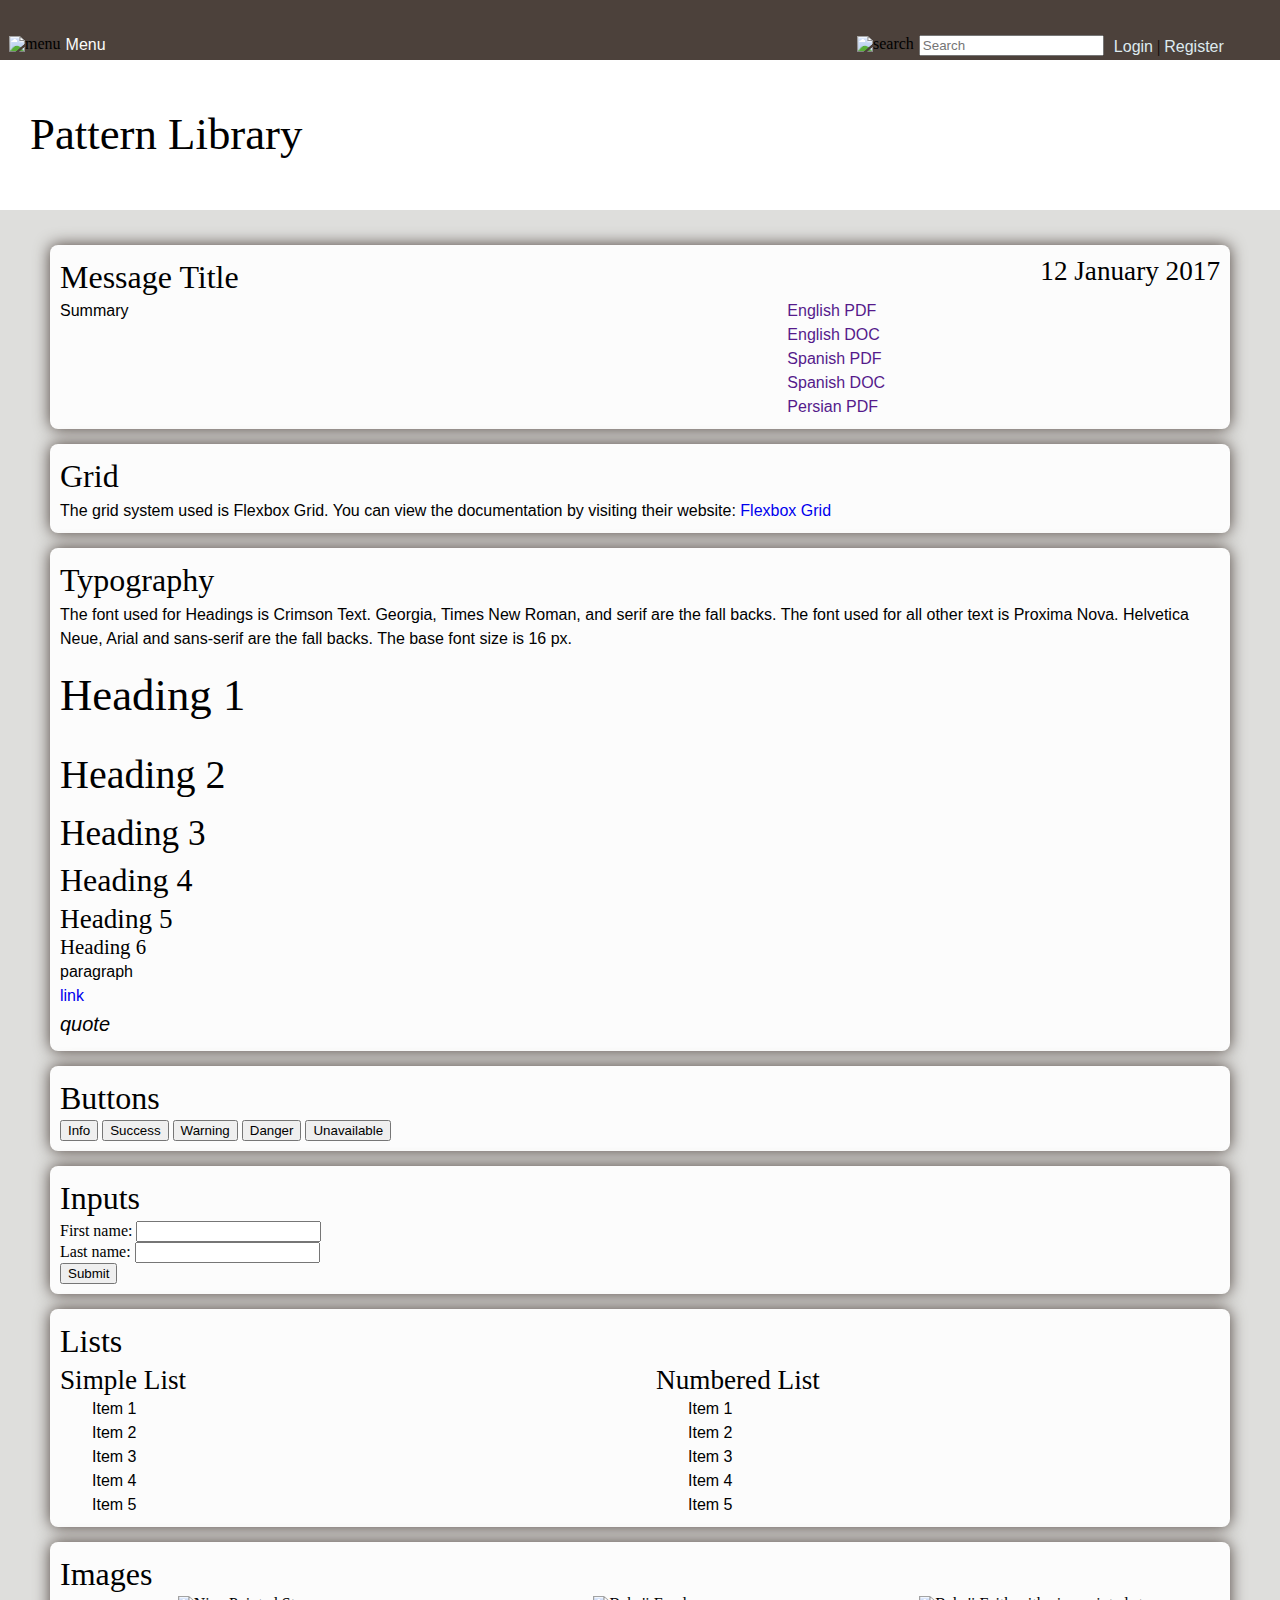
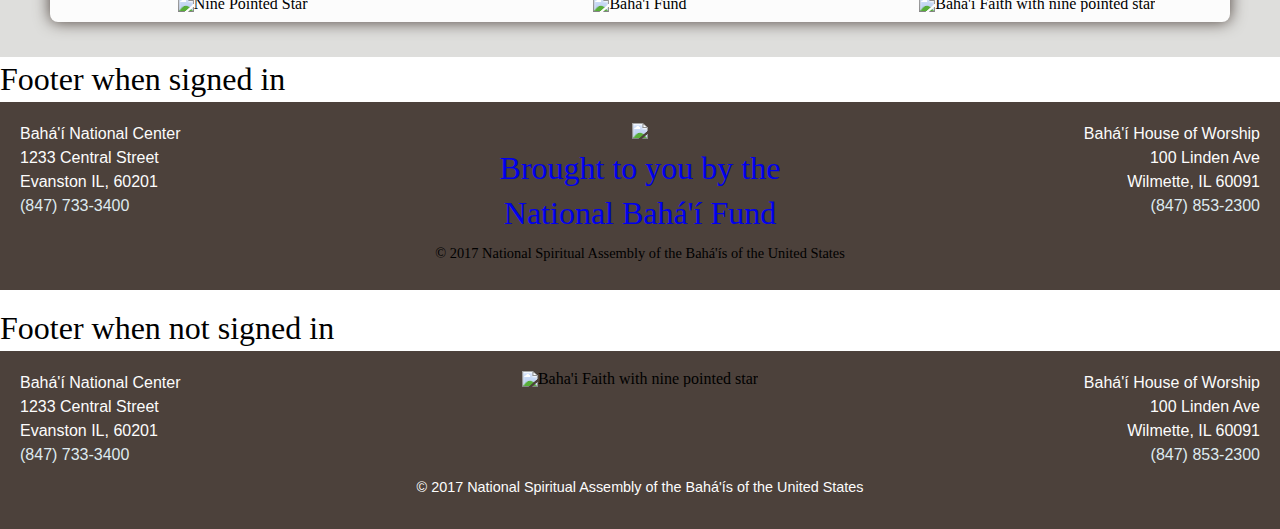
==== commit 8bdae080: "formatting changes" ====
--- a/index.html
+++ b/index.html
@@ -54,14 +54,12 @@
     <main>
         <section id="">
             <div class="row">
-                <div class="col-xs">
-                    <h4 class="start-xs">Message Title</h4>
-                    <h5 class="end-xs">12 January 2017</h5>
-                </div>
-            </div>
-            <div class="row">
+                <h4 class="col-xs start-xs">Message Title</h4>
+                <h5 class="col-xs end-xs">12 January 2017</h5>
+            </div>
+            <div class="row content">
                 <div class="col-xs-7">
-                    <p class="content">Summary</p>
+                    <p>Summary</p>
                 </div>
                 <div class="col-xs">
                     <ul class="downloads">
@@ -75,16 +73,16 @@
         </section>
         <section id="grid">
             <h4>Grid</h4>
-            <div class="row">
+            <div class="row content">
                 <div class="col-sm">
-                    <p class="content">The grid system used is Flexbox Grid. You can view the documentation by visiting their website: <a href="http://flexboxgrid.com">Flexbox Grid</a></p>
+                    <p>The grid system used is Flexbox Grid. You can view the documentation by visiting their website: <a href="http://flexboxgrid.com">Flexbox Grid</a></p>
                 </div>
             </div>
         </section>
         <section id="typography">
             <h4>Typography</h4>
-            <div class="row">
-                <div class="col-xs content">
+            <div class="row content">
+                <div class="col-xs">
                     <p>The font used for Headings is Crimson Text. Georgia, Times New Roman, and serif are the fall backs. The font used for all other text is Proxima Nova. Helvetica Neue, Arial and sans-serif are the fall backs. The base font size is 16
                         px.
                     </p>
@@ -103,8 +101,8 @@
         </section>
         <section id="buttons">
             <h4>Buttons</h4>
-            <div class="row">
-                <div class="col-xs content">
+            <div class="row content">
+                <div class="col-xs">
                     <p></p>
                     <button class="ui button info">Info</button>
                     <button class="ui button success">Success</button>
@@ -116,8 +114,8 @@
         </section>
         <section id="inputs">
             <h4>Inputs</h4>
-            <div class="row">
-                <div class="col-xs content">
+            <div class="row content">
+                <div class="col-xs">
                     <p></p>
                     <form>
                         First name: <input class="ui input" type="text" name="fname"><br> Last name: <input class="ui input" type="text" name="lname"><br>
@@ -128,8 +126,8 @@
         </section>
         <section id="lists">
             <h4>Lists</h4>
-            <div class="row">
-                <div class="col-xs content">
+            <div class="row content">
+                <div class="col-xs">
                     <h5>Simple List</h5>
                     <div>
                         <ul>
@@ -141,7 +139,7 @@
                         </ul>
                     </div>
                 </div>
-                <div class="col-xs content">
+                <div class="col-xs">
                     <h5>Numbered List</h5>
                     <div>
                         <ol>
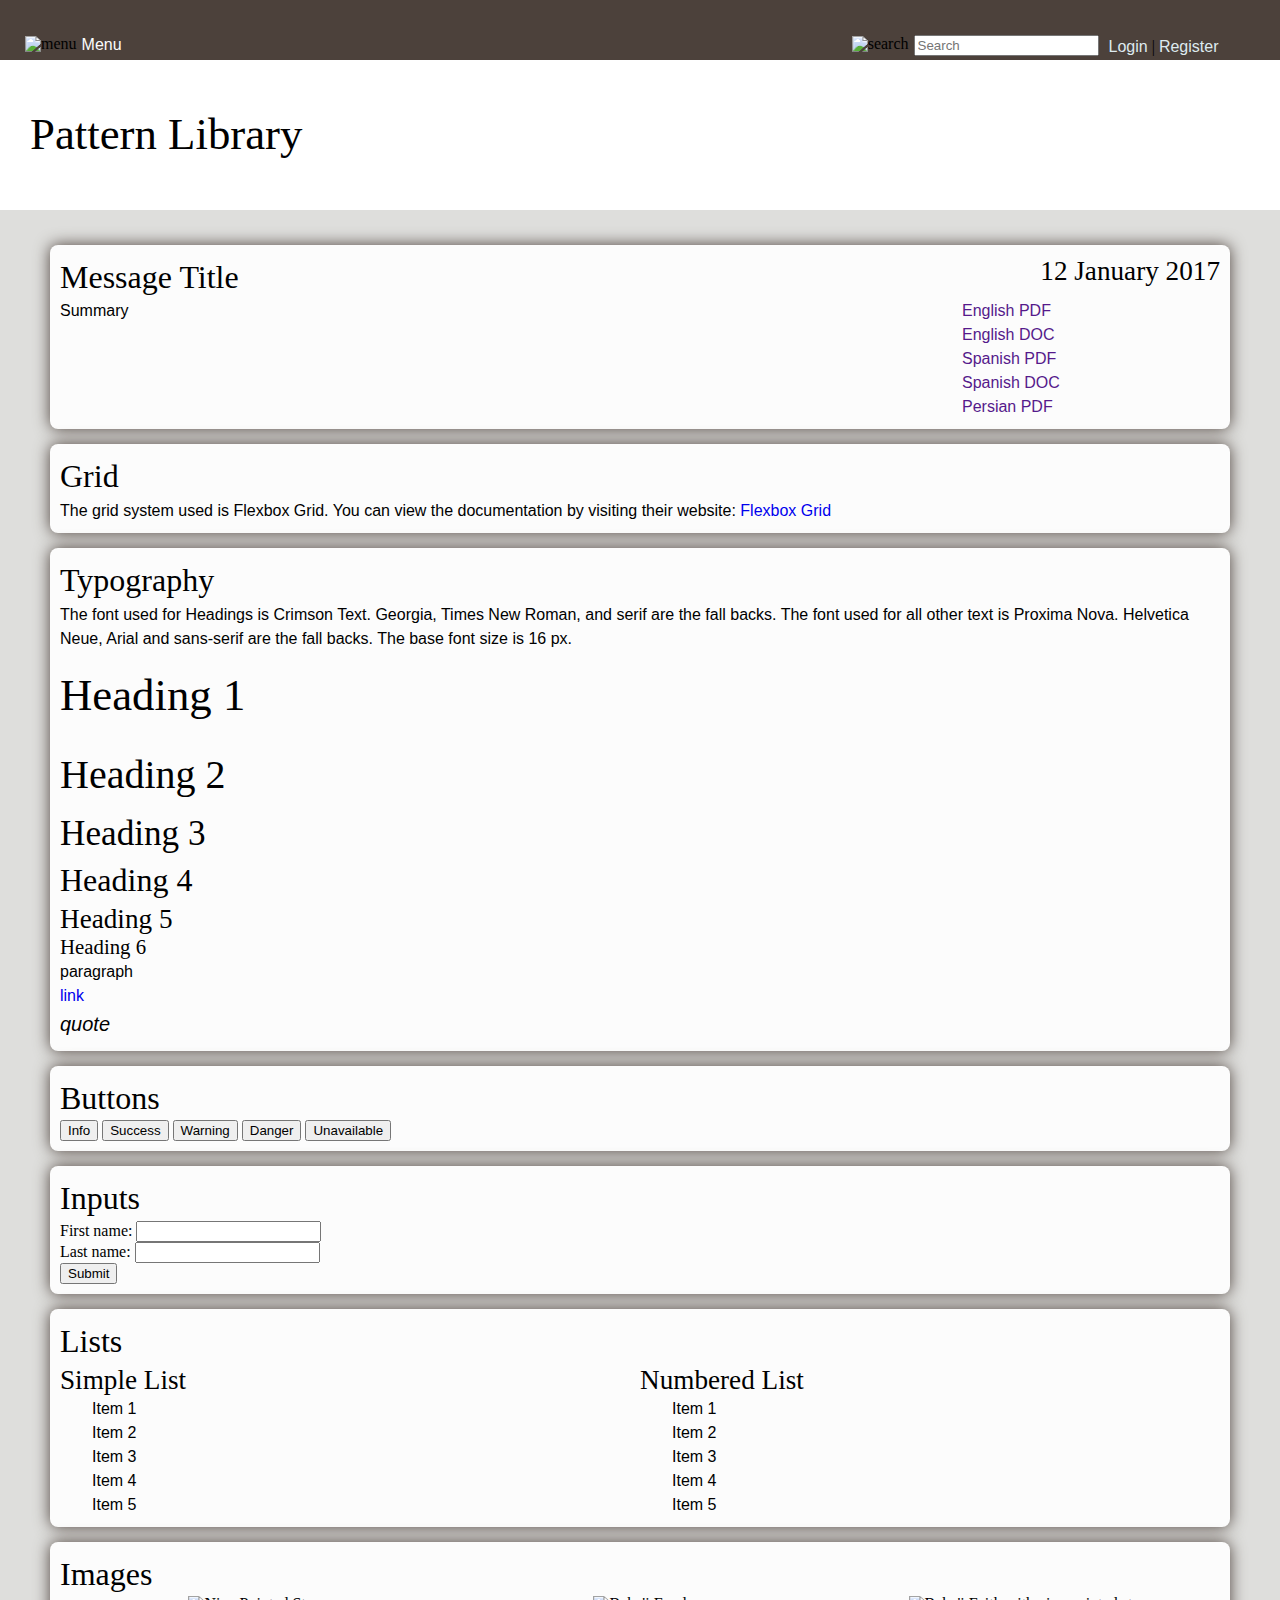
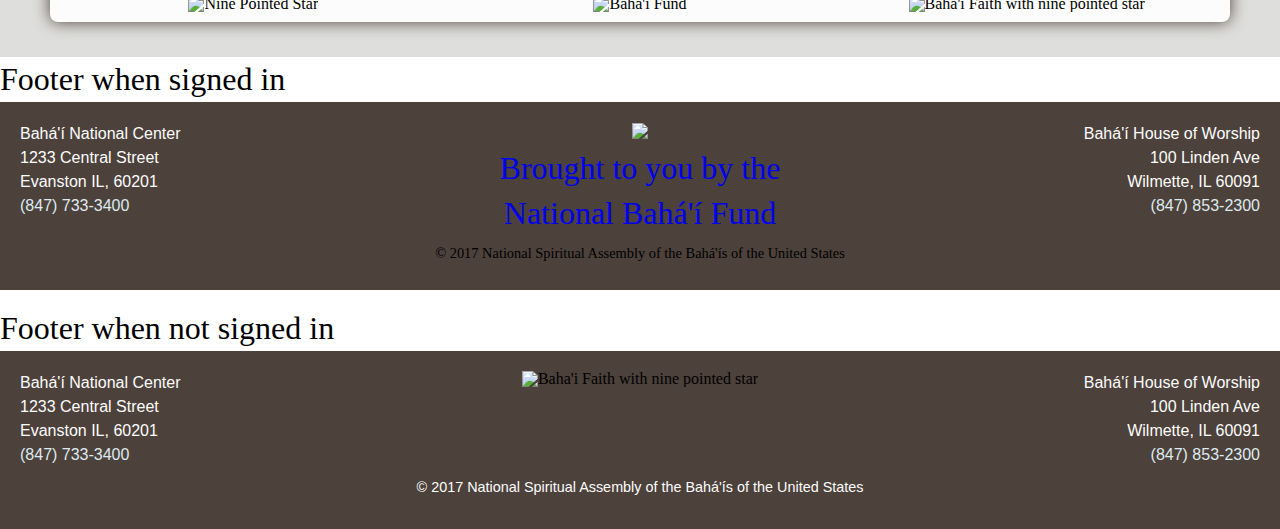
==== commit 324e93bd: "more grid fixes" ====
--- a/index.html
+++ b/index.html
@@ -12,9 +12,9 @@
 <head>
 
     <meta charset="utf-8">
-    <meta http-equiv="X-UA-Compatible" content="IE=edge,chrome=1">
-    <meta name "description" content="a library of reusable elements for bahai.us">
-    <meta name="viewport" content="width=device-width, initial-scale=1">
+    <meta http-equiv="X-UA-Compatible"="IE=edge,chrome=1">
+    <meta name "description"="a library of reusable elements for bahai.us">
+    <meta name="viewport"="width=device-width, initial-scale=1">
 
     <title>Pattern Library</title>
 
@@ -57,11 +57,11 @@
                 <h4 class="col-xs start-xs">Message Title</h4>
                 <h5 class="col-xs end-xs">12 January 2017</h5>
             </div>
-            <div class="row content">
-                <div class="col-xs-7">
+            <div class="row">
+                <div class="col-xs-9">
                     <p>Summary</p>
                 </div>
-                <div class="col-xs">
+                <div class="col-xs end-xs">
                     <ul class="downloads">
                         <li><a href="">English PDF</a></li>
                         <li><a href="">English DOC</a></li>
@@ -73,7 +73,7 @@
         </section>
         <section id="grid">
             <h4>Grid</h4>
-            <div class="row content">
+            <div class="row">
                 <div class="col-sm">
                     <p>The grid system used is Flexbox Grid. You can view the documentation by visiting their website: <a href="http://flexboxgrid.com">Flexbox Grid</a></p>
                 </div>
@@ -81,7 +81,7 @@
         </section>
         <section id="typography">
             <h4>Typography</h4>
-            <div class="row content">
+            <div class="row">
                 <div class="col-xs">
                     <p>The font used for Headings is Crimson Text. Georgia, Times New Roman, and serif are the fall backs. The font used for all other text is Proxima Nova. Helvetica Neue, Arial and sans-serif are the fall backs. The base font size is 16
                         px.
@@ -101,7 +101,7 @@
         </section>
         <section id="buttons">
             <h4>Buttons</h4>
-            <div class="row content">
+            <div class="row">
                 <div class="col-xs">
                     <p></p>
                     <button class="ui button info">Info</button>
@@ -114,7 +114,7 @@
         </section>
         <section id="inputs">
             <h4>Inputs</h4>
-            <div class="row content">
+            <div class="row">
                 <div class="col-xs">
                     <p></p>
                     <form>
@@ -126,7 +126,7 @@
         </section>
         <section id="lists">
             <h4>Lists</h4>
-            <div class="row content">
+            <div class="row">
                 <div class="col-xs">
                     <h5>Simple List</h5>
                     <div>
--- a/stylesheets/flexboxgrid.css
+++ b/stylesheets/flexboxgrid.css
@@ -19,8 +19,6 @@
     -webkit-flex-wrap: wrap;
     -ms-flex-wrap: wrap;
     flex-wrap: wrap;
-    margin-right: -1rem;
-    margin-left: -1rem;
 }
 
 .row.reverse {
@@ -52,8 +50,6 @@
     -webkit-flex: 0 0 auto;
     -ms-flex: 0 0 auto;
     flex: 0 0 auto;
-    padding-right: 1rem;
-    padding-left: 1rem;
 }
 
 .col-xs {
@@ -258,10 +254,6 @@
 }
 
 @media only screen and (min-width: 48em) {
-    .row {
-        margin-right: -1rem;
-        margin-left: -1rem;
-    }
     .container {
         width: 46rem;
     }
@@ -282,8 +274,6 @@
         -webkit-flex: 0 0 auto;
         -ms-flex: 0 0 auto;
         flex: 0 0 auto;
-        padding-right: 1rem;
-        padding-left: 1rem;
     }
     .col-sm {
         -webkit-flex-grow: 1;
@@ -455,10 +445,6 @@
 }
 
 @media only screen and (min-width: 62em) {
-    .content {
-        margin-right: -1rem;
-        margin-left: -1rem;
-    }
     .container {
         width: 61rem;
     }
@@ -479,8 +465,6 @@
         -webkit-flex: 0 0 auto;
         -ms-flex: 0 0 auto;
         flex: 0 0 auto;
-        padding-right: 1rem;
-        padding-left: 1rem;
     }
     .col-md {
         -webkit-flex-grow: 1;
@@ -652,10 +636,6 @@
 }
 
 @media only screen and (min-width: 75em) {
-    .row {
-        margin-right: -1rem;
-        margin-left: -1rem;
-    }
     .container {
         width: 71rem;
     }
@@ -676,8 +656,6 @@
         -webkit-flex: 0 0 auto;
         -ms-flex: 0 0 auto;
         flex: 0 0 auto;
-        padding-right: 1rem;
-        padding-left: 1rem;
     }
     .col-lg {
         -webkit-flex-grow: 1;
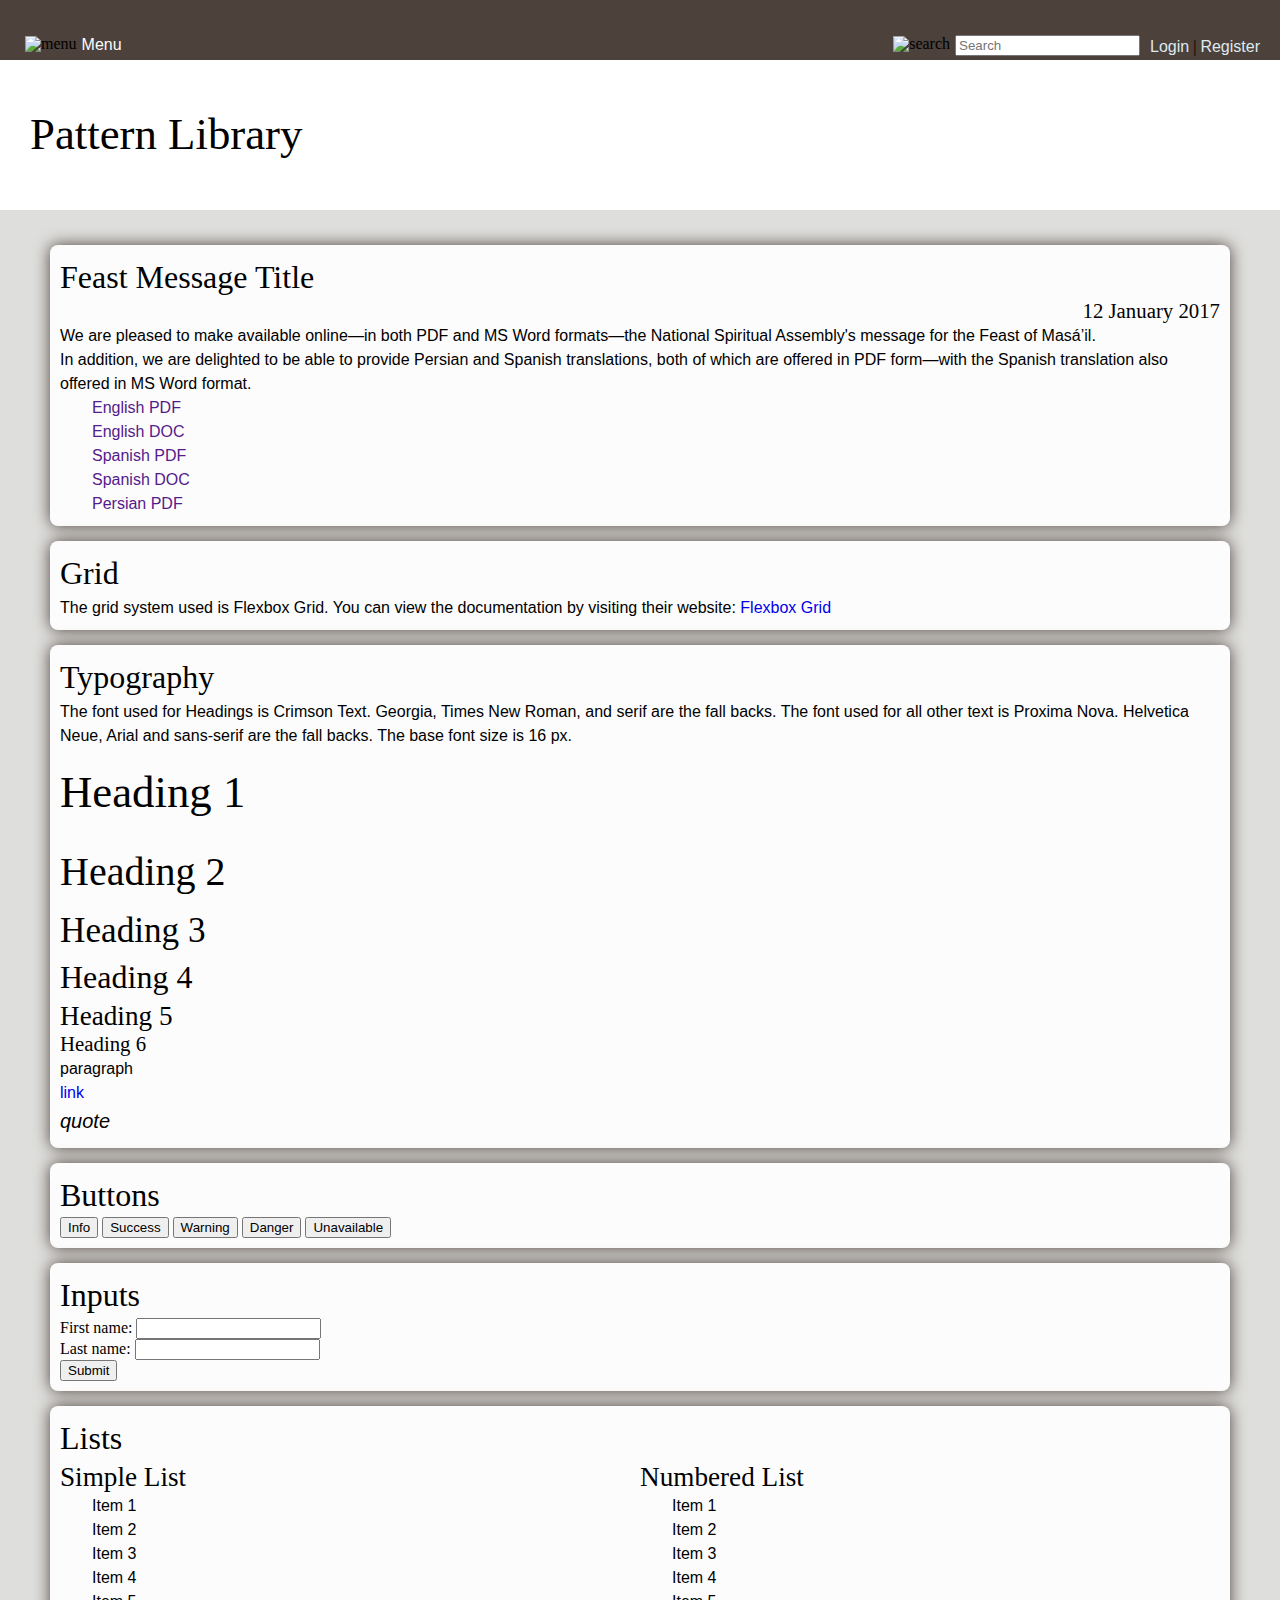
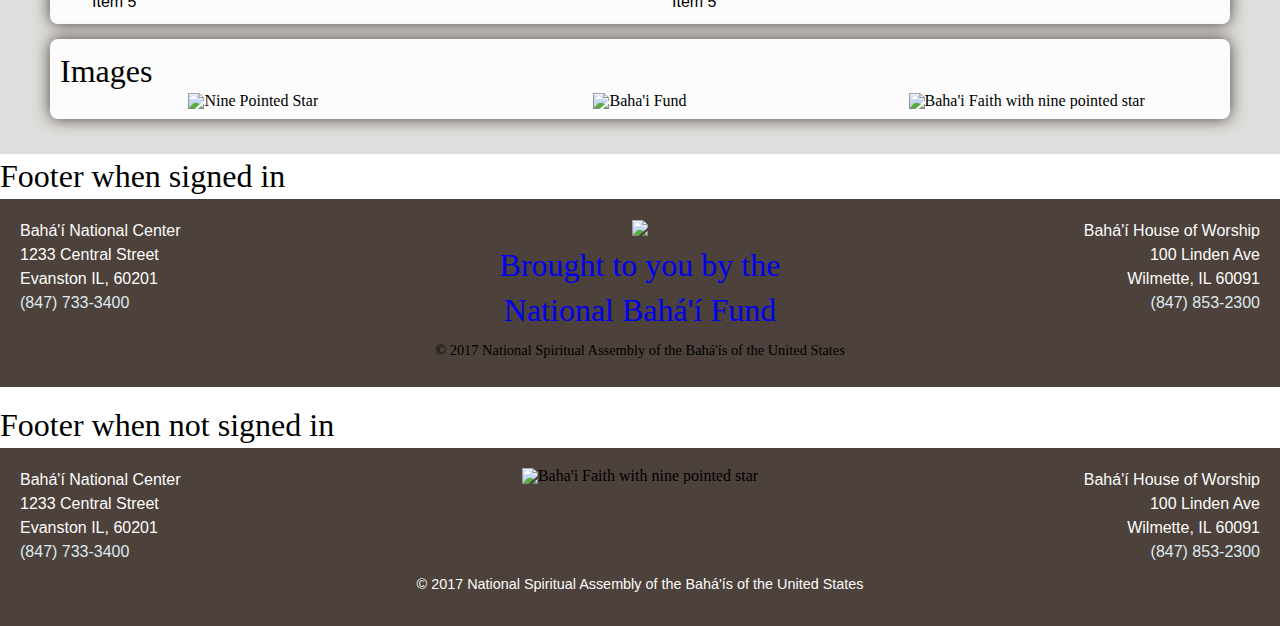
==== commit ffa9ce9d: "adding summary" ====
--- a/index.html
+++ b/index.html
@@ -38,11 +38,11 @@
         <div class="col-xs center-xs">
             <a href="#"><span class="starlogo"></span></a>
         </div>
-        <div class="col-xs end-xs">
-            <span class="row middle-xs sm-hide">
+        <div class="col-xs">
+            <span class="row middle-xs end-xs xs-hide">
                 <img class="icon" src="img/search.png" alt="search" height=18px>
                 <input type="text" name="query" placeholder="Search" />
-                <span class="register"><a class="acontrast" href="#">Login</a> | <a class="acontrast" href="#">Register</a></span>
+                <span class="register sm-hide"><a class="acontrast" href="#">Login</a> | <a class="acontrast" href="#">Register</a></span>
             </span>
         </div>
     </nav>
@@ -54,12 +54,13 @@
     <main>
         <section id="">
             <div class="row">
-                <h4 class="col-xs start-xs">Message Title</h4>
-                <h5 class="col-xs end-xs">12 January 2017</h5>
-            </div>
-            <div class="row">
-                <div class="col-xs-9">
-                    <p>Summary</p>
+                <h4 class="col-xs start-xs container">Feast Message Title</h4>
+                <h6 class="col-xs end-xs">12 January 2017</h6>
+            </div>
+            <div class="row">
+                <div class="col-xs container">
+                    <p>We are pleased to make available online—in both PDF and MS Word formats—the National Spiritual Assembly's message for the Feast of Masá’il.</p>
+                    <p>In addition, we are delighted to be able to provide Persian and Spanish translations, both of which are offered in PDF form­—with the Spanish translation also offered in MS Word format.</p>
                 </div>
                 <div class="col-xs end-xs">
                     <ul class="downloads">
--- a/stylesheets/flexboxgrid.css
+++ b/stylesheets/flexboxgrid.css
@@ -15,7 +15,7 @@
     flex: 0 1 auto;
     -webkit-flex-direction: row;
     -ms-flex-direction: row;
-    flex-direction: row;
+    flex-direction: row wrap;
     -webkit-flex-wrap: wrap;
     -ms-flex-wrap: wrap;
     flex-wrap: wrap;
@@ -33,26 +33,11 @@
     flex-direction: column-reverse;
 }
 
-.col-xs,
-.col-xs-1,
-.col-xs-2,
-.col-xs-3,
-.col-xs-4,
-.col-xs-5,
-.col-xs-6,
-.col-xs-7,
-.col-xs-8,
-.col-xs-9,
-.col-xs-10,
-.col-xs-11,
-.col-xs-12 {
+.col-xs {
     box-sizing: border-box;
     -webkit-flex: 0 0 auto;
     -ms-flex: 0 0 auto;
-    flex: 0 0 auto;
-}
-
-.col-xs {
+    flex: 1 0 auto;
     -webkit-flex-grow: 1;
     -ms-flex-positive: 1;
     flex-grow: 1;
@@ -60,134 +45,6 @@
     -webkit-flex-basis: 0;
     flex-basis: 0;
     max-width: 100%;
-}
-
-.col-xs-1 {
-    -ms-flex-preferred-size: 8.333%;
-    -webkit-flex-basis: 8.333%;
-    flex-basis: 8.333%;
-    max-width: 8.333%;
-}
-
-.col-xs-2 {
-    -ms-flex-preferred-size: 16.667%;
-    -webkit-flex-basis: 16.667%;
-    flex-basis: 16.667%;
-    max-width: 16.667%;
-}
-
-.col-xs-3 {
-    -ms-flex-preferred-size: 25%;
-    -webkit-flex-basis: 25%;
-    flex-basis: 25%;
-    max-width: 25%;
-}
-
-.col-xs-4 {
-    -ms-flex-preferred-size: 33.333%;
-    -webkit-flex-basis: 33.333%;
-    flex-basis: 33.333%;
-    max-width: 33.333%;
-}
-
-.col-xs-5 {
-    -ms-flex-preferred-size: 41.667%;
-    -webkit-flex-basis: 41.667%;
-    flex-basis: 41.667%;
-    max-width: 41.667%;
-}
-
-.col-xs-6 {
-    -ms-flex-preferred-size: 50%;
-    -webkit-flex-basis: 50%;
-    flex-basis: 50%;
-    max-width: 50%;
-}
-
-.col-xs-7 {
-    -ms-flex-preferred-size: 58.333%;
-    -webkit-flex-basis: 58.333%;
-    flex-basis: 58.333%;
-    max-width: 58.333%;
-}
-
-.col-xs-8 {
-    -ms-flex-preferred-size: 66.667%;
-    -webkit-flex-basis: 66.667%;
-    flex-basis: 66.667%;
-    max-width: 66.667%;
-}
-
-.col-xs-9 {
-    -ms-flex-preferred-size: 75%;
-    -webkit-flex-basis: 75%;
-    flex-basis: 75%;
-    max-width: 75%;
-}
-
-.col-xs-10 {
-    -ms-flex-preferred-size: 83.333%;
-    -webkit-flex-basis: 83.333%;
-    flex-basis: 83.333%;
-    max-width: 83.333%;
-}
-
-.col-xs-11 {
-    -ms-flex-preferred-size: 91.667%;
-    -webkit-flex-basis: 91.667%;
-    flex-basis: 91.667%;
-    max-width: 91.667%;
-}
-
-.col-xs-12 {
-    -ms-flex-preferred-size: 100%;
-    -webkit-flex-basis: 100%;
-    flex-basis: 100%;
-    max-width: 100%;
-}
-
-.col-xs-offset-1 {
-    margin-left: 8.333%;
-}
-
-.col-xs-offset-2 {
-    margin-left: 16.667%;
-}
-
-.col-xs-offset-3 {
-    margin-left: 25%;
-}
-
-.col-xs-offset-4 {
-    margin-left: 33.333%;
-}
-
-.col-xs-offset-5 {
-    margin-left: 41.667%;
-}
-
-.col-xs-offset-6 {
-    margin-left: 50%;
-}
-
-.col-xs-offset-7 {
-    margin-left: 58.333%;
-}
-
-.col-xs-offset-8 {
-    margin-left: 66.667%;
-}
-
-.col-xs-offset-9 {
-    margin-left: 75%;
-}
-
-.col-xs-offset-10 {
-    margin-left: 83.333%;
-}
-
-.col-xs-offset-11 {
-    margin-left: 91.667%;
 }
 
 .start-xs {
@@ -255,573 +112,18 @@
 
 @media only screen and (min-width: 48em) {
     .container {
-        width: 46rem;
-    }
-    .col-sm,
-    .col-sm-1,
-    .col-sm-2,
-    .col-sm-3,
-    .col-sm-4,
-    .col-sm-5,
-    .col-sm-6,
-    .col-sm-7,
-    .col-sm-8,
-    .col-sm-9,
-    .col-sm-10,
-    .col-sm-11,
-    .col-sm-12 {
-        box-sizing: border-box;
-        -webkit-flex: 0 0 auto;
-        -ms-flex: 0 0 auto;
-        flex: 0 0 auto;
-    }
-    .col-sm {
-        -webkit-flex-grow: 1;
-        -ms-flex-positive: 1;
-        flex-grow: 1;
-        -ms-flex-preferred-size: 0;
-        -webkit-flex-basis: 0;
-        flex-basis: 0;
-        max-width: 100%;
-    }
-    .col-sm-1 {
-        -ms-flex-preferred-size: 8.333%;
-        -webkit-flex-basis: 8.333%;
-        flex-basis: 8.333%;
-        max-width: 8.333%;
-    }
-    .col-sm-2 {
-        -ms-flex-preferred-size: 16.667%;
-        -webkit-flex-basis: 16.667%;
-        flex-basis: 16.667%;
-        max-width: 16.667%;
-    }
-    .col-sm-3 {
-        -ms-flex-preferred-size: 25%;
-        -webkit-flex-basis: 25%;
-        flex-basis: 25%;
-        max-width: 25%;
-    }
-    .col-sm-4 {
-        -ms-flex-preferred-size: 33.333%;
-        -webkit-flex-basis: 33.333%;
-        flex-basis: 33.333%;
-        max-width: 33.333%;
-    }
-    .col-sm-5 {
-        -ms-flex-preferred-size: 41.667%;
-        -webkit-flex-basis: 41.667%;
-        flex-basis: 41.667%;
-        max-width: 41.667%;
-    }
-    .col-sm-6 {
-        -ms-flex-preferred-size: 50%;
-        -webkit-flex-basis: 50%;
-        flex-basis: 50%;
-        max-width: 50%;
-    }
-    .col-sm-7 {
-        -ms-flex-preferred-size: 58.333%;
-        -webkit-flex-basis: 58.333%;
-        flex-basis: 58.333%;
-        max-width: 58.333%;
-    }
-    .col-sm-8 {
-        -ms-flex-preferred-size: 66.667%;
-        -webkit-flex-basis: 66.667%;
-        flex-basis: 66.667%;
-        max-width: 66.667%;
-    }
-    .col-sm-9 {
-        -ms-flex-preferred-size: 75%;
-        -webkit-flex-basis: 75%;
-        flex-basis: 75%;
-        max-width: 75%;
-    }
-    .col-sm-10 {
-        -ms-flex-preferred-size: 83.333%;
-        -webkit-flex-basis: 83.333%;
-        flex-basis: 83.333%;
-        max-width: 83.333%;
-    }
-    .col-sm-11 {
-        -ms-flex-preferred-size: 91.667%;
-        -webkit-flex-basis: 91.667%;
-        flex-basis: 91.667%;
-        max-width: 91.667%;
-    }
-    .col-sm-12 {
-        -ms-flex-preferred-size: 100%;
-        -webkit-flex-basis: 100%;
-        flex-basis: 100%;
-        max-width: 100%;
-    }
-    .col-sm-offset-1 {
-        margin-left: 8.333%;
-    }
-    .col-sm-offset-2 {
-        margin-left: 16.667%;
-    }
-    .col-sm-offset-3 {
-        margin-left: 25%;
-    }
-    .col-sm-offset-4 {
-        margin-left: 33.333%;
-    }
-    .col-sm-offset-5 {
-        margin-left: 41.667%;
-    }
-    .col-sm-offset-6 {
-        margin-left: 50%;
-    }
-    .col-sm-offset-7 {
-        margin-left: 58.333%;
-    }
-    .col-sm-offset-8 {
-        margin-left: 66.667%;
-    }
-    .col-sm-offset-9 {
-        margin-left: 75%;
-    }
-    .col-sm-offset-10 {
-        margin-left: 83.333%;
-    }
-    .col-sm-offset-11 {
-        margin-left: 91.667%;
-    }
-    .start-sm {
-        -webkit-justify-content: flex-start;
-        -ms-flex-pack: start;
-        justify-content: flex-start;
-        text-align: start;
-    }
-    .center-sm {
-        -webkit-justify-content: center;
-        -ms-flex-pack: center;
-        justify-content: center;
-        text-align: center;
-    }
-    .end-sm {
-        -webkit-justify-content: flex-end;
-        -ms-flex-pack: end;
-        justify-content: flex-end;
-        text-align: end;
-    }
-    .top-sm {
-        -webkit-align-items: flex-start;
-        -ms-flex-align: start;
-        align-items: flex-start;
-    }
-    .middle-sm {
-        -webkit-align-items: center;
-        -ms-flex-align: center;
-        align-items: center;
-    }
-    .bottom-sm {
-        -webkit-align-items: flex-end;
-        -ms-flex-align: end;
-        align-items: flex-end;
-    }
-    .around-sm {
-        -webkit-justify-content: space-around;
-        -ms-flex-pack: distribute;
-        justify-content: space-around;
-    }
-    .between-sm {
-        -webkit-justify-content: space-between;
-        -ms-flex-pack: justify;
-        justify-content: space-between;
-    }
-    .first-sm {
-        -webkit-order: -1;
-        -ms-flex-order: -1;
-        order: -1;
-    }
-    .last-sm {
-        -webkit-order: 1;
-        -ms-flex-order: 1;
-        order: 1;
+        min-width: 46rem;
     }
 }
 
 @media only screen and (min-width: 62em) {
     .container {
-        width: 61rem;
-    }
-    .col-md,
-    .col-md-1,
-    .col-md-2,
-    .col-md-3,
-    .col-md-4,
-    .col-md-5,
-    .col-md-6,
-    .col-md-7,
-    .col-md-8,
-    .col-md-9,
-    .col-md-10,
-    .col-md-11,
-    .col-md-12 {
-        box-sizing: border-box;
-        -webkit-flex: 0 0 auto;
-        -ms-flex: 0 0 auto;
-        flex: 0 0 auto;
-    }
-    .col-md {
-        -webkit-flex-grow: 1;
-        -ms-flex-positive: 1;
-        flex-grow: 1;
-        -ms-flex-preferred-size: 0;
-        -webkit-flex-basis: 0;
-        flex-basis: 0;
-        max-width: 100%;
-    }
-    .col-md-1 {
-        -ms-flex-preferred-size: 8.333%;
-        -webkit-flex-basis: 8.333%;
-        flex-basis: 8.333%;
-        max-width: 8.333%;
-    }
-    .col-md-2 {
-        -ms-flex-preferred-size: 16.667%;
-        -webkit-flex-basis: 16.667%;
-        flex-basis: 16.667%;
-        max-width: 16.667%;
-    }
-    .col-md-3 {
-        -ms-flex-preferred-size: 25%;
-        -webkit-flex-basis: 25%;
-        flex-basis: 25%;
-        max-width: 25%;
-    }
-    .col-md-4 {
-        -ms-flex-preferred-size: 33.333%;
-        -webkit-flex-basis: 33.333%;
-        flex-basis: 33.333%;
-        max-width: 33.333%;
-    }
-    .col-md-5 {
-        -ms-flex-preferred-size: 41.667%;
-        -webkit-flex-basis: 41.667%;
-        flex-basis: 41.667%;
-        max-width: 41.667%;
-    }
-    .col-md-6 {
-        -ms-flex-preferred-size: 50%;
-        -webkit-flex-basis: 50%;
-        flex-basis: 50%;
-        max-width: 50%;
-    }
-    .col-md-7 {
-        -ms-flex-preferred-size: 58.333%;
-        -webkit-flex-basis: 58.333%;
-        flex-basis: 58.333%;
-        max-width: 58.333%;
-    }
-    .col-md-8 {
-        -ms-flex-preferred-size: 66.667%;
-        -webkit-flex-basis: 66.667%;
-        flex-basis: 66.667%;
-        max-width: 66.667%;
-    }
-    .col-md-9 {
-        -ms-flex-preferred-size: 75%;
-        -webkit-flex-basis: 75%;
-        flex-basis: 75%;
-        max-width: 75%;
-    }
-    .col-md-10 {
-        -ms-flex-preferred-size: 83.333%;
-        -webkit-flex-basis: 83.333%;
-        flex-basis: 83.333%;
-        max-width: 83.333%;
-    }
-    .col-md-11 {
-        -ms-flex-preferred-size: 91.667%;
-        -webkit-flex-basis: 91.667%;
-        flex-basis: 91.667%;
-        max-width: 91.667%;
-    }
-    .col-md-12 {
-        -ms-flex-preferred-size: 100%;
-        -webkit-flex-basis: 100%;
-        flex-basis: 100%;
-        max-width: 100%;
-    }
-    .col-md-offset-1 {
-        margin-left: 8.333%;
-    }
-    .col-md-offset-2 {
-        margin-left: 16.667%;
-    }
-    .col-md-offset-3 {
-        margin-left: 25%;
-    }
-    .col-md-offset-4 {
-        margin-left: 33.333%;
-    }
-    .col-md-offset-5 {
-        margin-left: 41.667%;
-    }
-    .col-md-offset-6 {
-        margin-left: 50%;
-    }
-    .col-md-offset-7 {
-        margin-left: 58.333%;
-    }
-    .col-md-offset-8 {
-        margin-left: 66.667%;
-    }
-    .col-md-offset-9 {
-        margin-left: 75%;
-    }
-    .col-md-offset-10 {
-        margin-left: 83.333%;
-    }
-    .col-md-offset-11 {
-        margin-left: 91.667%;
-    }
-    .start-md {
-        -webkit-justify-content: flex-start;
-        -ms-flex-pack: start;
-        justify-content: flex-start;
-        text-align: start;
-    }
-    .center-md {
-        -webkit-justify-content: center;
-        -ms-flex-pack: center;
-        justify-content: center;
-        text-align: center;
-    }
-    .end-md {
-        -webkit-justify-content: flex-end;
-        -ms-flex-pack: end;
-        justify-content: flex-end;
-        text-align: end;
-    }
-    .top-md {
-        -webkit-align-items: flex-start;
-        -ms-flex-align: start;
-        align-items: flex-start;
-    }
-    .middle-md {
-        -webkit-align-items: center;
-        -ms-flex-align: center;
-        align-items: center;
-    }
-    .bottom-md {
-        -webkit-align-items: flex-end;
-        -ms-flex-align: end;
-        align-items: flex-end;
-    }
-    .around-md {
-        -webkit-justify-content: space-around;
-        -ms-flex-pack: distribute;
-        justify-content: space-around;
-    }
-    .between-md {
-        -webkit-justify-content: space-between;
-        -ms-flex-pack: justify;
-        justify-content: space-between;
-    }
-    .first-md {
-        -webkit-order: -1;
-        -ms-flex-order: -1;
-        order: -1;
-    }
-    .last-md {
-        -webkit-order: 1;
-        -ms-flex-order: 1;
-        order: 1;
+        min-width: 61rem;
     }
 }
 
 @media only screen and (min-width: 75em) {
     .container {
-        width: 71rem;
-    }
-    .col-lg,
-    .col-lg-1,
-    .col-lg-2,
-    .col-lg-3,
-    .col-lg-4,
-    .col-lg-5,
-    .col-lg-6,
-    .col-lg-7,
-    .col-lg-8,
-    .col-lg-9,
-    .col-lg-10,
-    .col-lg-11,
-    .col-lg-12 {
-        box-sizing: border-box;
-        -webkit-flex: 0 0 auto;
-        -ms-flex: 0 0 auto;
-        flex: 0 0 auto;
-    }
-    .col-lg {
-        -webkit-flex-grow: 1;
-        -ms-flex-positive: 1;
-        flex-grow: 1;
-        -ms-flex-preferred-size: 0;
-        -webkit-flex-basis: 0;
-        flex-basis: 0;
-        max-width: 100%;
-    }
-    .col-lg-1 {
-        -ms-flex-preferred-size: 8.333%;
-        -webkit-flex-basis: 8.333%;
-        flex-basis: 8.333%;
-        max-width: 8.333%;
-    }
-    .col-lg-2 {
-        -ms-flex-preferred-size: 16.667%;
-        -webkit-flex-basis: 16.667%;
-        flex-basis: 16.667%;
-        max-width: 16.667%;
-    }
-    .col-lg-3 {
-        -ms-flex-preferred-size: 25%;
-        -webkit-flex-basis: 25%;
-        flex-basis: 25%;
-        max-width: 25%;
-    }
-    .col-lg-4 {
-        -ms-flex-preferred-size: 33.333%;
-        -webkit-flex-basis: 33.333%;
-        flex-basis: 33.333%;
-        max-width: 33.333%;
-    }
-    .col-lg-5 {
-        -ms-flex-preferred-size: 41.667%;
-        -webkit-flex-basis: 41.667%;
-        flex-basis: 41.667%;
-        max-width: 41.667%;
-    }
-    .col-lg-6 {
-        -ms-flex-preferred-size: 50%;
-        -webkit-flex-basis: 50%;
-        flex-basis: 50%;
-        max-width: 50%;
-    }
-    .col-lg-7 {
-        -ms-flex-preferred-size: 58.333%;
-        -webkit-flex-basis: 58.333%;
-        flex-basis: 58.333%;
-        max-width: 58.333%;
-    }
-    .col-lg-8 {
-        -ms-flex-preferred-size: 66.667%;
-        -webkit-flex-basis: 66.667%;
-        flex-basis: 66.667%;
-        max-width: 66.667%;
-    }
-    .col-lg-9 {
-        -ms-flex-preferred-size: 75%;
-        -webkit-flex-basis: 75%;
-        flex-basis: 75%;
-        max-width: 75%;
-    }
-    .col-lg-10 {
-        -ms-flex-preferred-size: 83.333%;
-        -webkit-flex-basis: 83.333%;
-        flex-basis: 83.333%;
-        max-width: 83.333%;
-    }
-    .col-lg-11 {
-        -ms-flex-preferred-size: 91.667%;
-        -webkit-flex-basis: 91.667%;
-        flex-basis: 91.667%;
-        max-width: 91.667%;
-    }
-    .col-lg-12 {
-        -ms-flex-preferred-size: 100%;
-        -webkit-flex-basis: 100%;
-        flex-basis: 100%;
-        max-width: 100%;
-    }
-    .col-lg-offset-1 {
-        margin-left: 8.333%;
-    }
-    .col-lg-offset-2 {
-        margin-left: 16.667%;
-    }
-    .col-lg-offset-3 {
-        margin-left: 25%;
-    }
-    .col-lg-offset-4 {
-        margin-left: 33.333%;
-    }
-    .col-lg-offset-5 {
-        margin-left: 41.667%;
-    }
-    .col-lg-offset-6 {
-        margin-left: 50%;
-    }
-    .col-lg-offset-7 {
-        margin-left: 58.333%;
-    }
-    .col-lg-offset-8 {
-        margin-left: 66.667%;
-    }
-    .col-lg-offset-9 {
-        margin-left: 75%;
-    }
-    .col-lg-offset-10 {
-        margin-left: 83.333%;
-    }
-    .col-lg-offset-11 {
-        margin-left: 91.667%;
-    }
-    .start-lg {
-        -webkit-justify-content: flex-start;
-        -ms-flex-pack: start;
-        justify-content: flex-start;
-        text-align: start;
-    }
-    .center-lg {
-        -webkit-justify-content: center;
-        -ms-flex-pack: center;
-        justify-content: center;
-        text-align: center;
-    }
-    .end-lg {
-        -webkit-justify-content: flex-end;
-        -ms-flex-pack: end;
-        justify-content: flex-end;
-        text-align: end;
-    }
-    .top-lg {
-        -webkit-align-items: flex-start;
-        -ms-flex-align: start;
-        align-items: flex-start;
-    }
-    .middle-lg {
-        -webkit-align-items: center;
-        -ms-flex-align: center;
-        align-items: center;
-    }
-    .bottom-lg {
-        -webkit-align-items: flex-end;
-        -ms-flex-align: end;
-        align-items: flex-end;
-    }
-    .around-lg {
-        -webkit-justify-content: space-around;
-        -ms-flex-pack: distribute;
-        justify-content: space-around;
-    }
-    .between-lg {
-        -webkit-justify-content: space-between;
-        -ms-flex-pack: justify;
-        justify-content: space-between;
-    }
-    .first-lg {
-        -webkit-order: -1;
-        -ms-flex-order: -1;
-        order: -1;
-    }
-    .last-lg {
-        -webkit-order: 1;
-        -ms-flex-order: 1;
-        order: 1;
+        min-width: 71rem;
     }
 }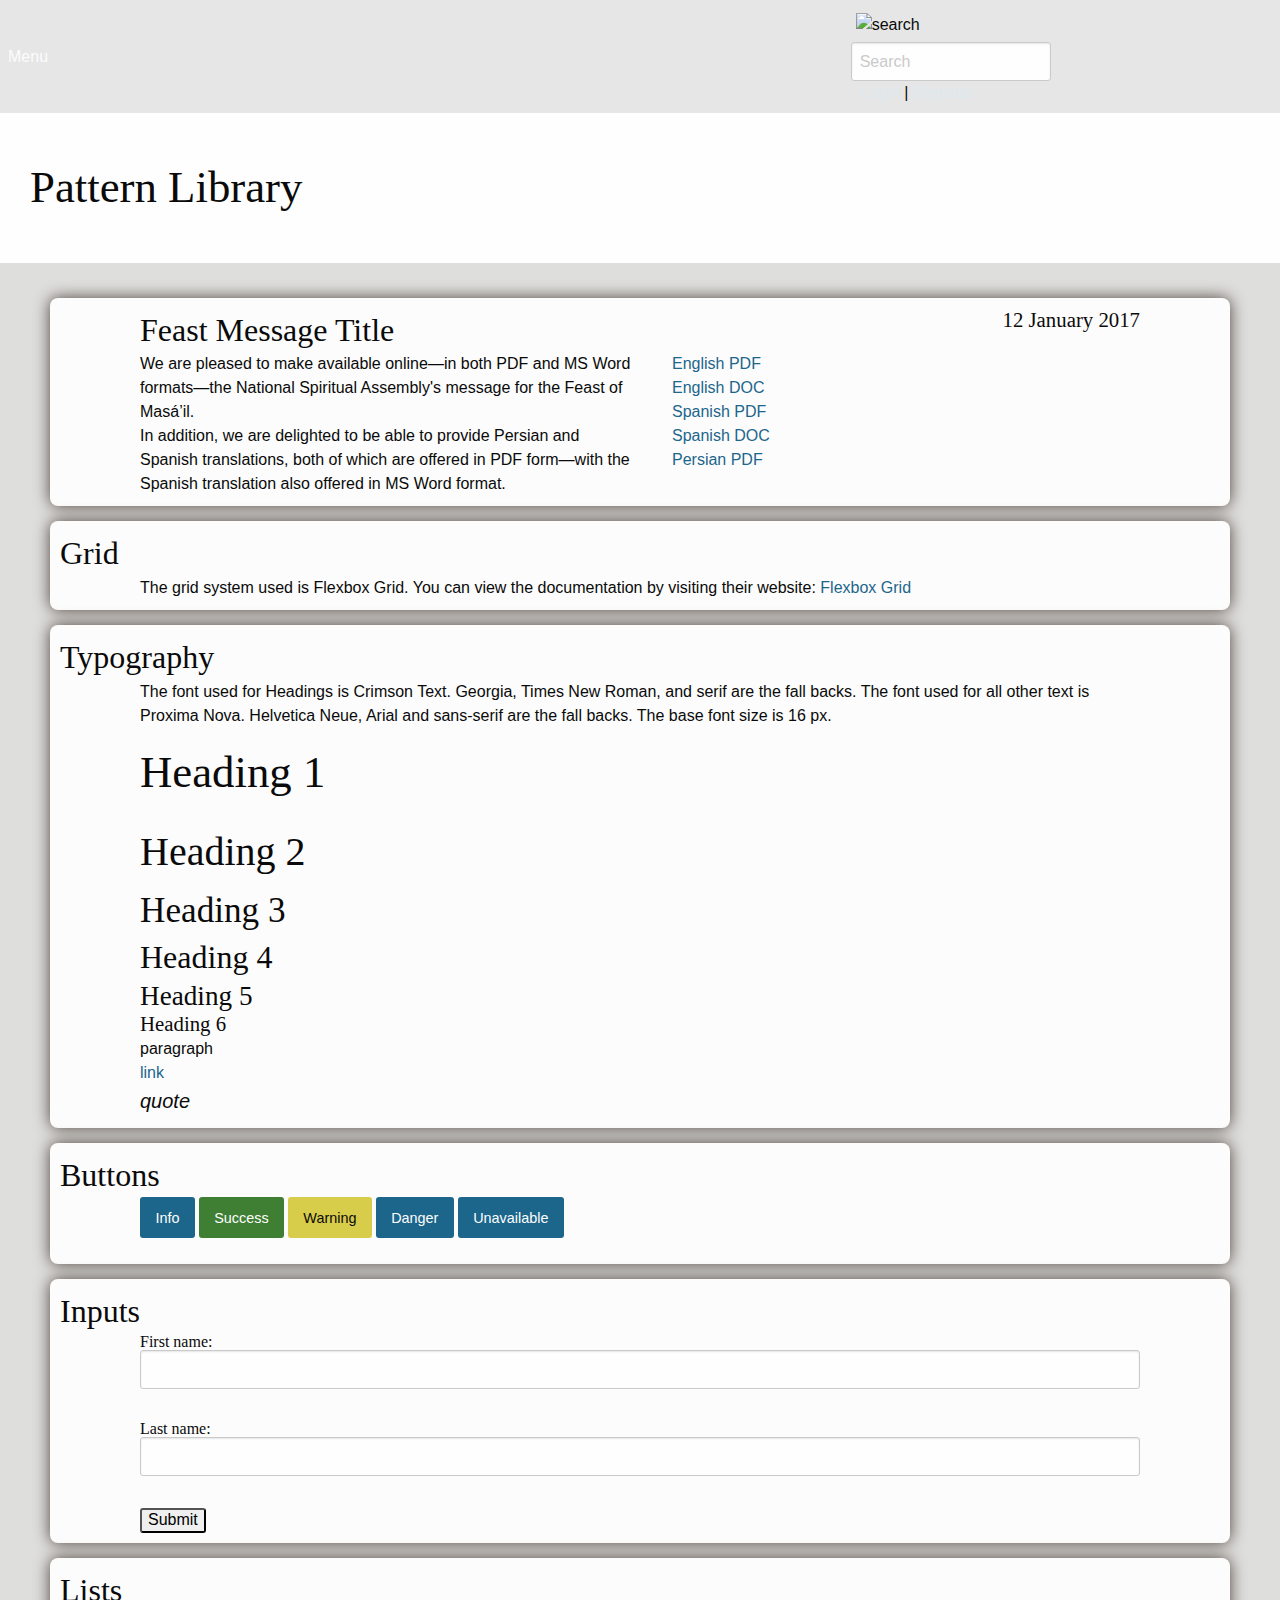
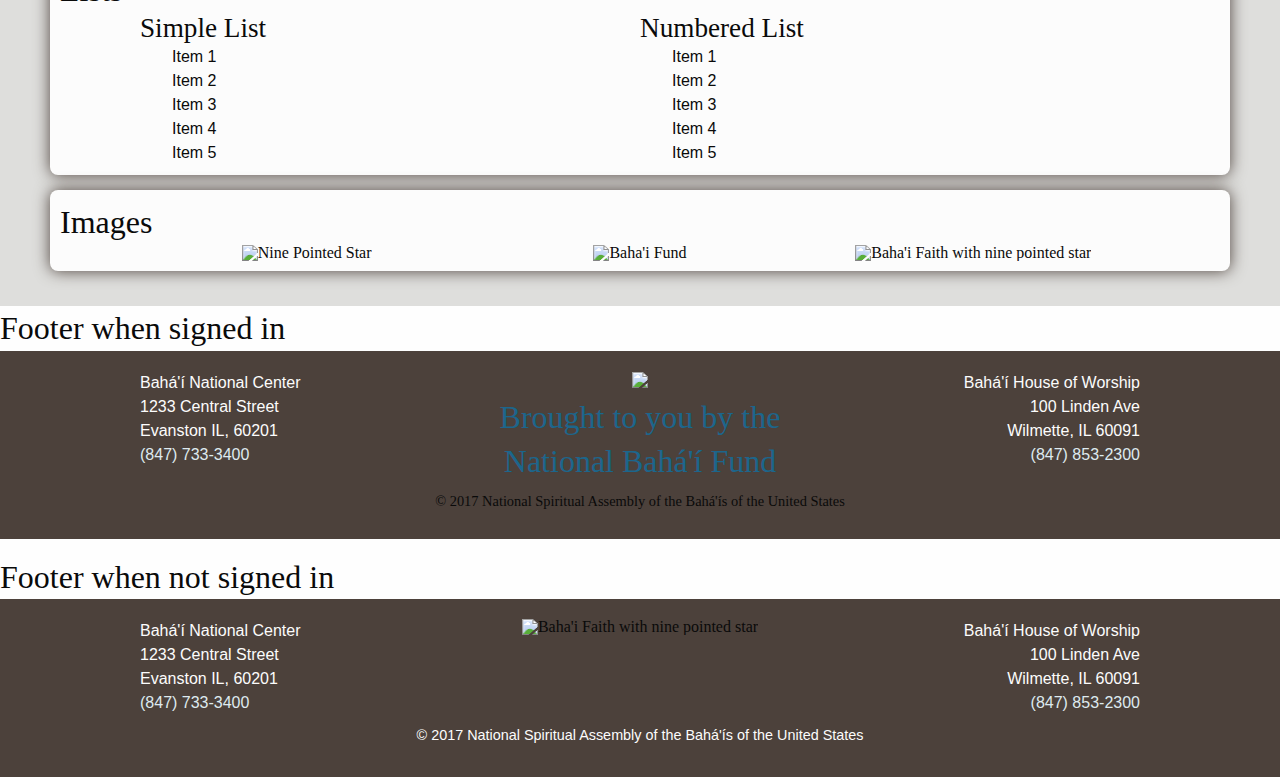
==== commit 06a4c4bc: "adding foundation" ====
--- a/index.html
+++ b/index.html
@@ -18,6 +18,7 @@
 
     <title>Pattern Library</title>
 
+    <link rel="stylesheet" href="stylesheets/foundation.css">
     <link rel="stylesheet" href="stylesheets/flexboxgrid.css" />
     <link rel="stylesheet" href="stylesheets/main.css" />
 
@@ -27,24 +28,20 @@
 </head>
 
 <body>
-
-    <nav class="row navbar middle-xs">
-        <div class="col-xs start-xs">
-            <span class="row middle-xs">
-                <img class="icon sm-hide" src="img/menu.png" alt="menu" height=18px>
-                <p class="pcontrast">Menu</p>
-            </span>
-        </div>
-        <div class="col-xs center-xs">
-            <a href="#"><span class="starlogo"></span></a>
-        </div>
-        <div class="col-xs">
-            <span class="row middle-xs end-xs xs-hide">
+    <nav class="top-bar">
+        <ul class="menu expanded">
+            <li>
+                <span><i class="fi-list"></i><p class="pcontrast">Menu</p></span>
+            </li>
+            <li><a href="#"><span class="starlogo"></span></a></li>
+            <li>
+                <span class="xs-hide">
                 <img class="icon" src="img/search.png" alt="search" height=18px>
                 <input type="text" name="query" placeholder="Search" />
                 <span class="register sm-hide"><a class="acontrast" href="#">Login</a> | <a class="acontrast" href="#">Register</a></span>
-            </span>
-        </div>
+                </span>
+            </li>
+        </ul>
     </nav>
 
     <header id="top">
@@ -54,11 +51,11 @@
     <main>
         <section id="">
             <div class="row">
-                <h4 class="col-xs start-xs container">Feast Message Title</h4>
+                <h4 class="col-xs start-xs">Feast Message Title</h4>
                 <h6 class="col-xs end-xs">12 January 2017</h6>
             </div>
             <div class="row">
-                <div class="col-xs container">
+                <div class="col-xs">
                     <p>We are pleased to make available online—in both PDF and MS Word formats—the National Spiritual Assembly's message for the Feast of Masá’il.</p>
                     <p>In addition, we are delighted to be able to provide Persian and Spanish translations, both of which are offered in PDF form­—with the Spanish translation also offered in MS Word format.</p>
                 </div>
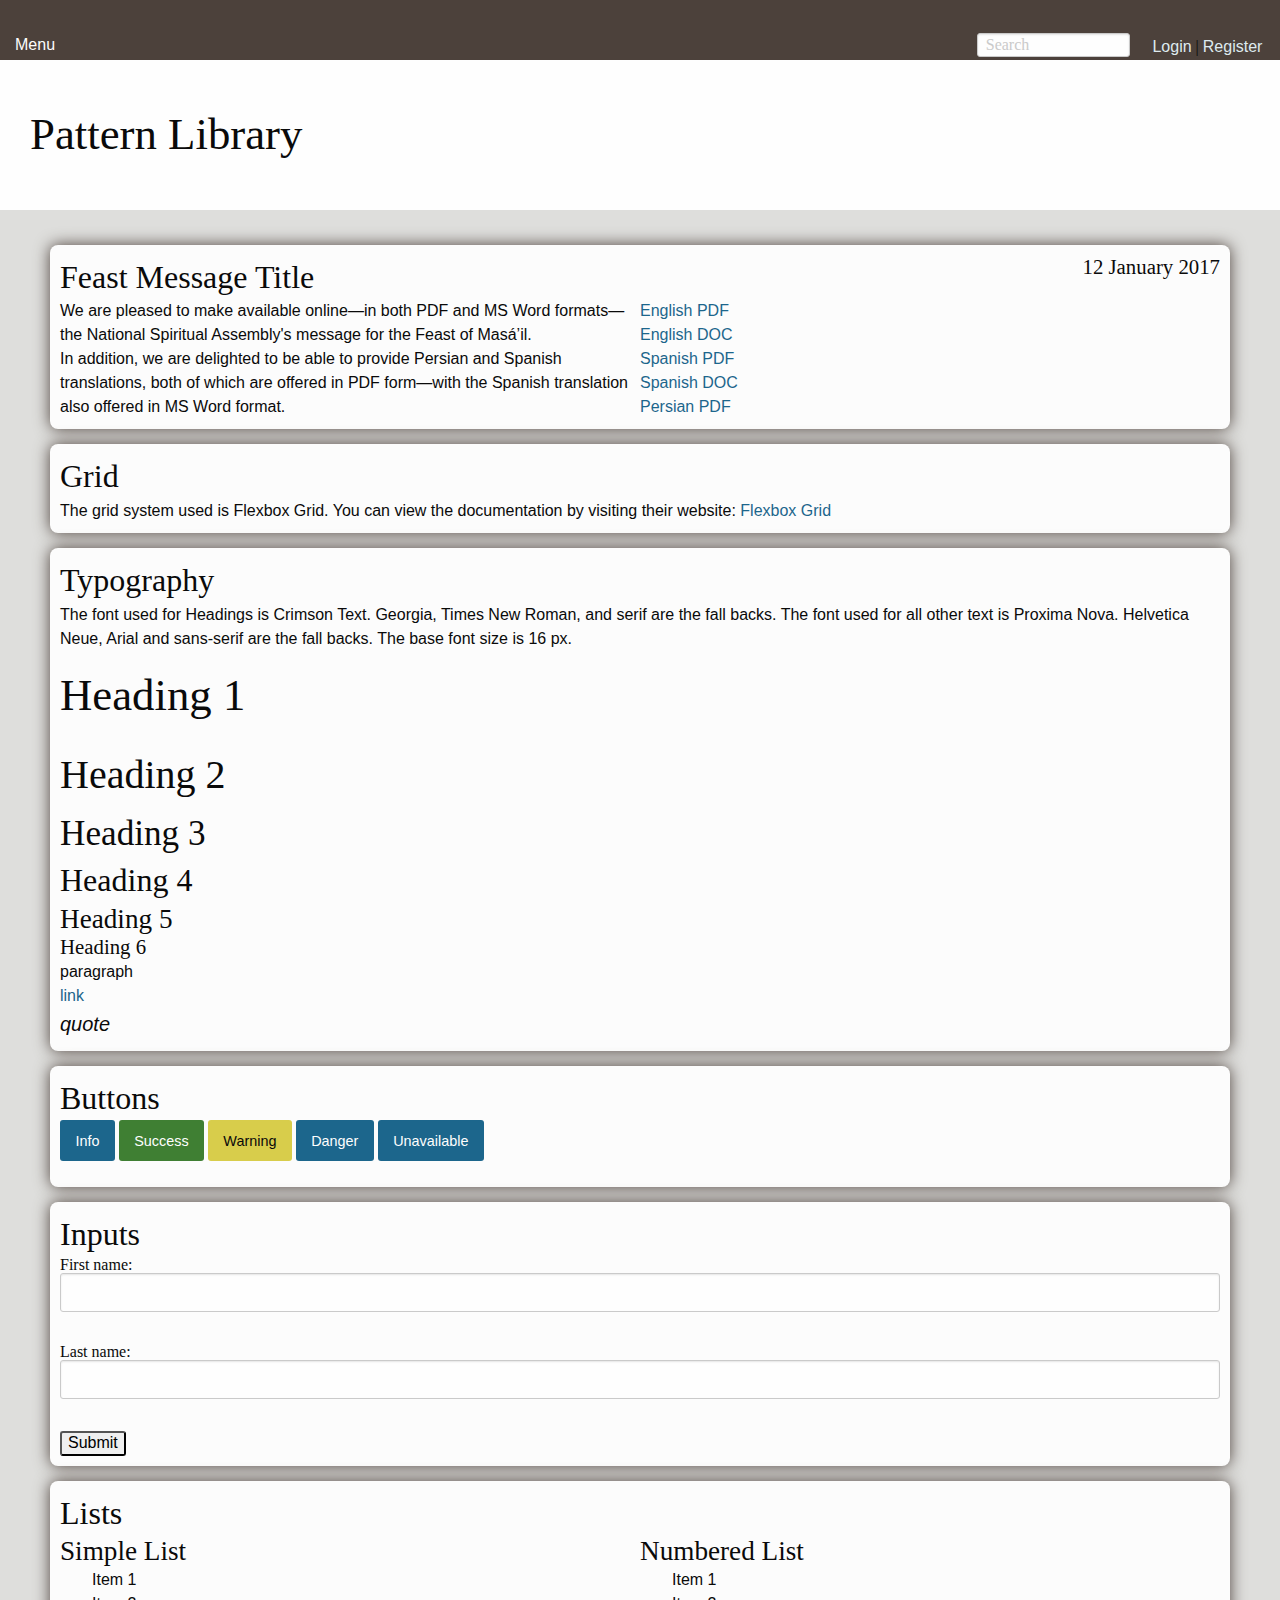
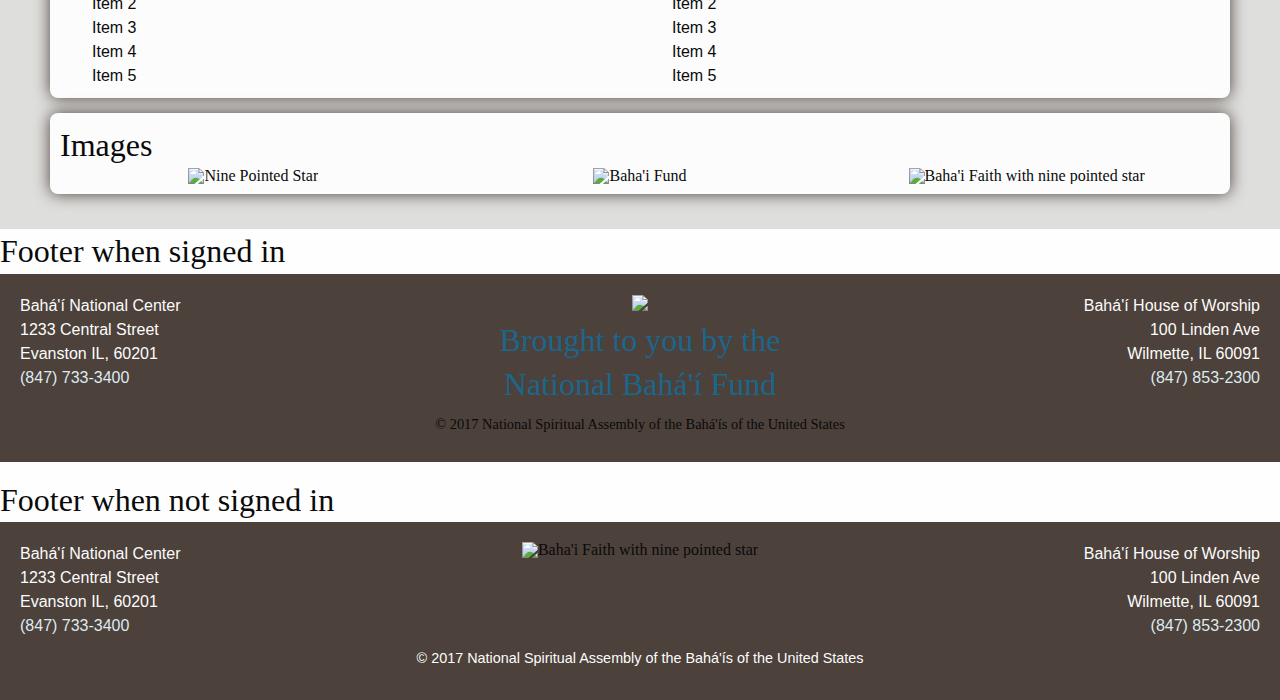
==== commit 7bf2c7ed: "header changes and adding foundation" ====
--- a/index.html
+++ b/index.html
@@ -18,33 +18,36 @@
 
     <title>Pattern Library</title>
 
-    <link rel="stylesheet" href="stylesheets/foundation.css">
     <link rel="stylesheet" href="stylesheets/flexboxgrid.css" />
+    <link rel="stylesheet" href="stylesheets/foundation-icons.css" />
     <link rel="stylesheet" href="stylesheets/main.css" />
 
-    <script src="js/libs/prefixfree.min.js"></script>
-    <script src="js/libs/modernizr-2.7.1.dev.js"></script>
+    <!-- <script src="js/libs/prefixfree.min.js"></script> -->
+    <!-- <script src="js/libs/modernizr-2.7.1.dev.js"></script> -->
 
 </head>
 
 <body>
-    <nav class="top-bar">
-        <ul class="menu expanded">
-            <li>
-                <span><i class="fi-list"></i><p class="pcontrast">Menu</p></span>
-            </li>
-            <li><a href="#"><span class="starlogo"></span></a></li>
-            <li>
-                <span class="xs-hide">
-                <img class="icon" src="img/search.png" alt="search" height=18px>
-                <input type="text" name="query" placeholder="Search" />
-                <span class="register sm-hide"><a class="acontrast" href="#">Login</a> | <a class="acontrast" href="#">Register</a></span>
-                </span>
-            </li>
-        </ul>
+    <nav class="row menu expanded middle-xs">
+        <span class="col-xs start-xs">
+            <div class="row middle-xs">
+                <span class="icon fi-list"></span>
+        <p class="pcontrast">Menu</p>
+        </div>
+        </span>
+        <div class="col-xs center-xs">
+            <a href="#"><span class="starlogo"></span></a>
+        </div>
+        <div class="col-xs">
+            <div class="row middle-xs end-xs xs-hide">
+                <span class="col-xs icon fi-magnifying-glass"></span>
+                <input type="text" name="query" placeholder="Search" class="col-xs search" />
+                <span class="col-xs center-xs register sm-hide"><a class="acontrast" href="#">Login</a> | <a class="acontrast" href="#">Register</a></span>
+            </div>
+        </div>
     </nav>
 
-    <header id="top">
+    <header id="">
         <h1>Pattern Library</h1>
     </header>
 
@@ -210,10 +213,10 @@
         </div>
     </footer>
 
-    <script src="//ajax.googleapis.com/ajax/libs/jquery/1.11.0/jquery.min.js"></script>
-    <script>
+    <script src="https://ajax.googleapis.com/ajax/libs/jquery/1.8.3/jquery.min.js"></script>
+    <!--<script>
         window.jQuery || document.write("<script src='js/libs/jquery-1.11.0.min.js'>\x3C/script>")
-    </script>
+    </script>-->
 
     <script src="js/functions.js"></script>
 
--- a/stylesheets/flexboxgrid.css
+++ b/stylesheets/flexboxgrid.css
@@ -5,7 +5,7 @@
     padding-left: 2rem;
 }
 
-.row {
+.flexrow {
     box-sizing: border-box;
     display: -webkit-flex;
     display: -ms-flexbox;
--- a/stylesheets/main.css
+++ b/stylesheets/main.css
@@ -1,5 +1,4 @@
-@import url(button.css);
-@import url(input.css);
+@import url(foundation.css);
 /* line 5, ../../../../../usr/local/lib/ruby/gems/2.4.0/gems/compass-core-1.0.3/stylesheets/compass/reset/_utilities.scss */
 html, body, div, span, applet, object, iframe,
 h1, h2, h3, h4, h5, h6, p, blockquote, pre,
@@ -167,18 +166,25 @@
   line-height: 1.5em;
 }
 
-/* line 23, ../sass/main.sass */
+/* line 28, ../sass/main.sass */
+nav {
+  background-color: #4C413B;
+  padding: 20px;
+  max-height: 60px;
+}
+
+/* line 33, ../sass/main.sass */
 header {
   padding: 30px;
 }
 
-/* line 26, ../sass/main.sass */
+/* line 36, ../sass/main.sass */
 main {
   background-color: #DEDEDC;
   padding: 20px;
 }
 
-/* line 30, ../sass/main.sass */
+/* line 40, ../sass/main.sass */
 section {
   background-color: #FCFCFC;
   margin: 15px 10px;
@@ -187,23 +193,16 @@
   border-radius: 0.5em;
 }
 
-/* line 37, ../sass/main.sass */
+/* line 47, ../sass/main.sass */
 footer {
   background-color: #4C413B;
   padding: 20px;
 }
 
-/* line 41, ../sass/main.sass */
-.navbar {
-  background-color: #4C413B;
-  padding: 20px;
-  max-height: 60px;
-}
-
-/* line 46, ../sass/main.sass */
+/* line 51, ../sass/main.sass */
 .starlogo {
   height: 50px;
-  background-image: url("/pattern-library/img/9pointedstar.png");
+  background-image: url("../img/9pointedstar.png");
   background-repeat: no-repeat;
   background-position: center;
   background-size: 50px 50px;
@@ -214,37 +213,44 @@
   overflow: hidden;
 }
 
-/* line 49, ../sass/main.sass */
+/* line 54, ../sass/main.sass */
 .icon {
   padding: 5px;
-}
-
-/* line 52, ../sass/main.sass */
+  color: #FCFCFC;
+}
+
+/* line 58, ../sass/main.sass */
 .register {
   padding: 3px 0px 0px 10px;
-}
-
-/* line 55, ../sass/main.sass */
+  min-width: 122px;
+}
+
+/* line 62, ../sass/main.sass */
+.search {
+  height: 1.5em;
+}
+
+/* line 65, ../sass/main.sass */
 .downloads {
-  margin-right: 0;
-}
-
-/* line 58, ../sass/main.sass */
+  margin-left: 0;
+}
+
+/* line 68, ../sass/main.sass */
 .copyright {
   font-size: 0.9em;
   padding: 10px;
 }
 
 @media only screen and (min-width: 48em) {
-  /* line 63, ../sass/main.sass */
+  /* line 73, ../sass/main.sass */
   section {
     margin: 15px 20px;
   }
 
-  /* line 65, ../sass/main.sass */
+  /* line 75, ../sass/main.sass */
   .starlogo {
     height: 50px;
-    background-image: url("/pattern-library/img/BahaiFaithwithStar.png");
+    background-image: url("../img/BahaiFaithwithStar.png");
     background-repeat: no-repeat;
     background-position: center;
     background-size: 200px 40px;
@@ -256,15 +262,15 @@
   }
 }
 @media only screen and (min-width: 62em) {
-  /* line 69, ../sass/main.sass */
+  /* line 79, ../sass/main.sass */
   section {
     margin: 15px 20px;
   }
 
-  /* line 71, ../sass/main.sass */
+  /* line 81, ../sass/main.sass */
   .starlogo {
     height: 50px;
-    background-image: url("/pattern-library/img/BahaiFaithwithStar.png");
+    background-image: url("../img/BahaiFaithwithStar.png");
     background-repeat: no-repeat;
     background-position: center;
     background-size: 200px 40px;
@@ -276,15 +282,15 @@
   }
 }
 @media only screen and (min-width: 75em) {
-  /* line 75, ../sass/main.sass */
+  /* line 85, ../sass/main.sass */
   section {
     margin: 15px 30px;
   }
 
-  /* line 77, ../sass/main.sass */
+  /* line 87, ../sass/main.sass */
   .starlogo {
     height: 50px;
-    background-image: url("/pattern-library/img/BahaiFaithwithStar.png");
+    background-image: url("../img/BahaiFaithwithStar.png");
     background-repeat: no-repeat;
     background-position: center;
     background-size: 200px 40px;
@@ -296,13 +302,13 @@
   }
 }
 @media only screen and (max-width: 48em) {
-  /* line 81, ../sass/main.sass */
+  /* line 91, ../sass/main.sass */
   .xs-hide {
     display: none;
   }
 }
 @media only screen and (max-width: 62em) {
-  /* line 85, ../sass/main.sass */
+  /* line 95, ../sass/main.sass */
   .sm-hide {
     display: none;
   }
